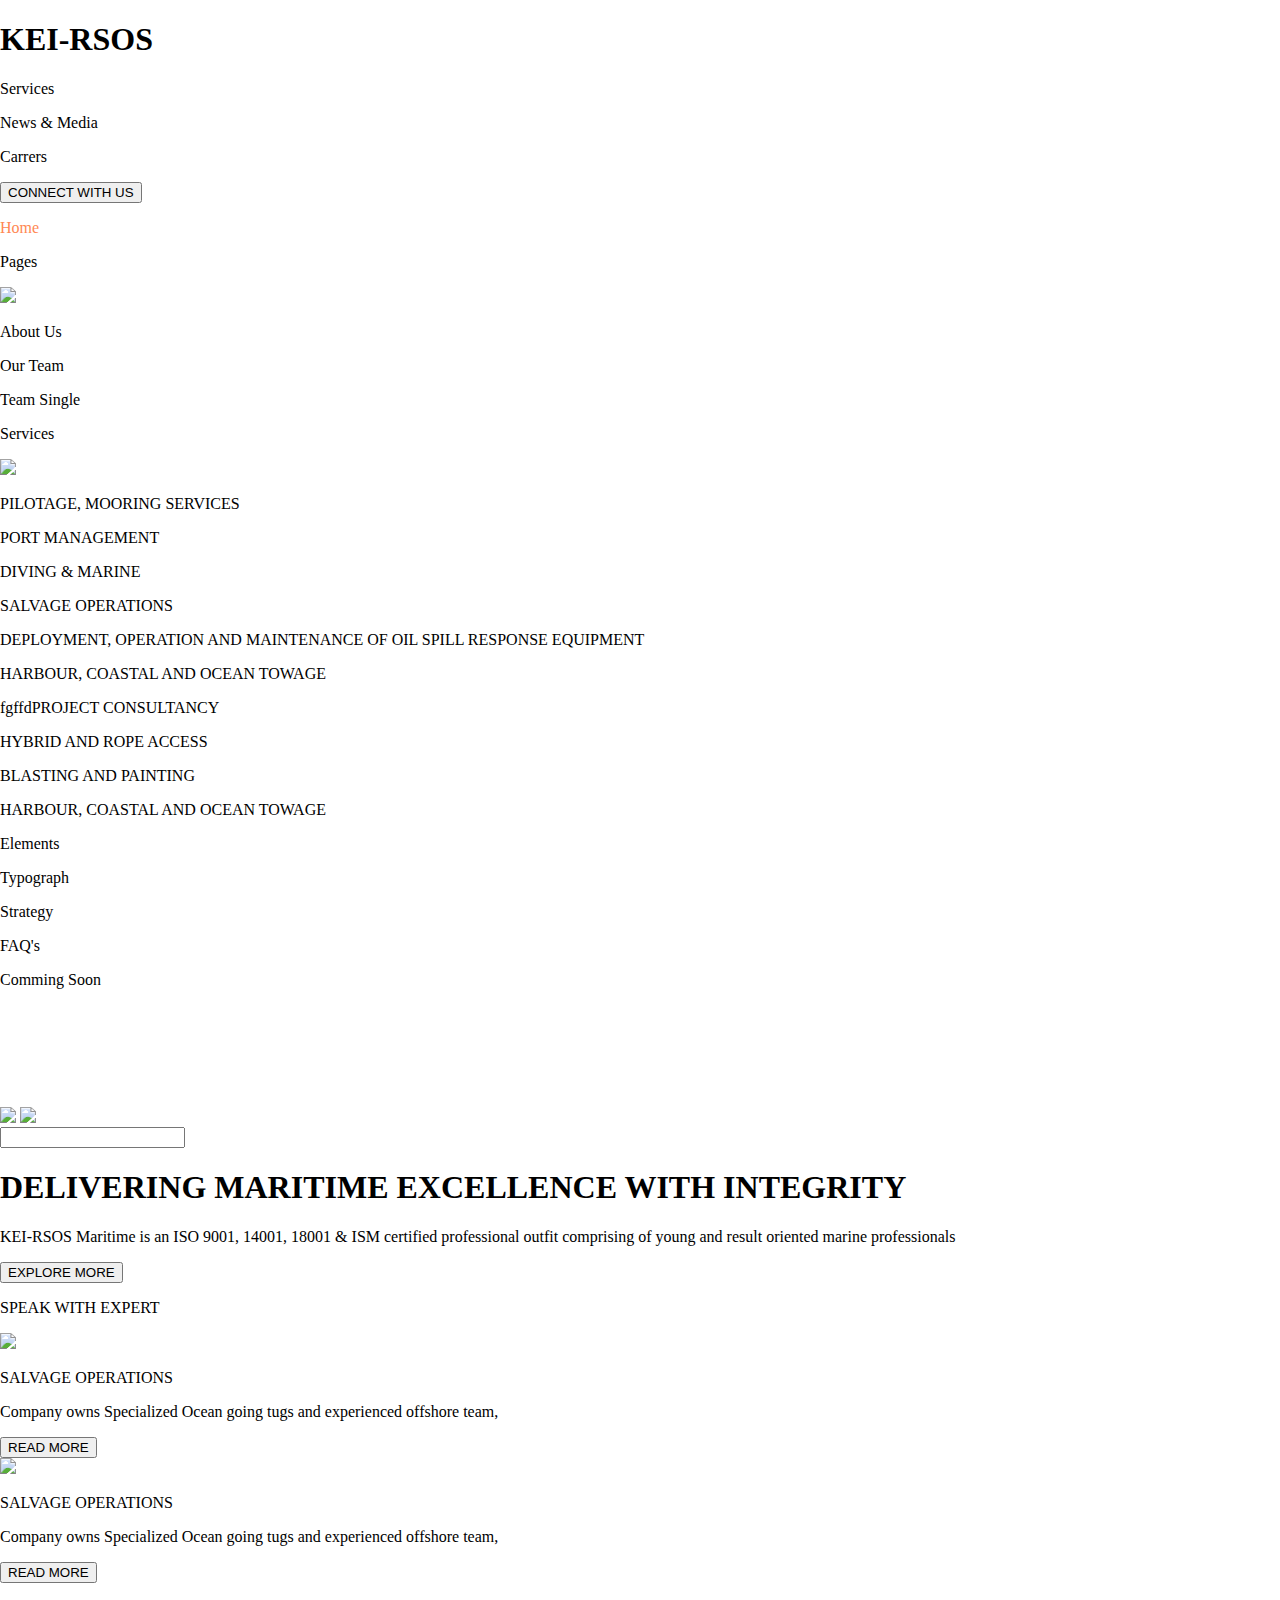
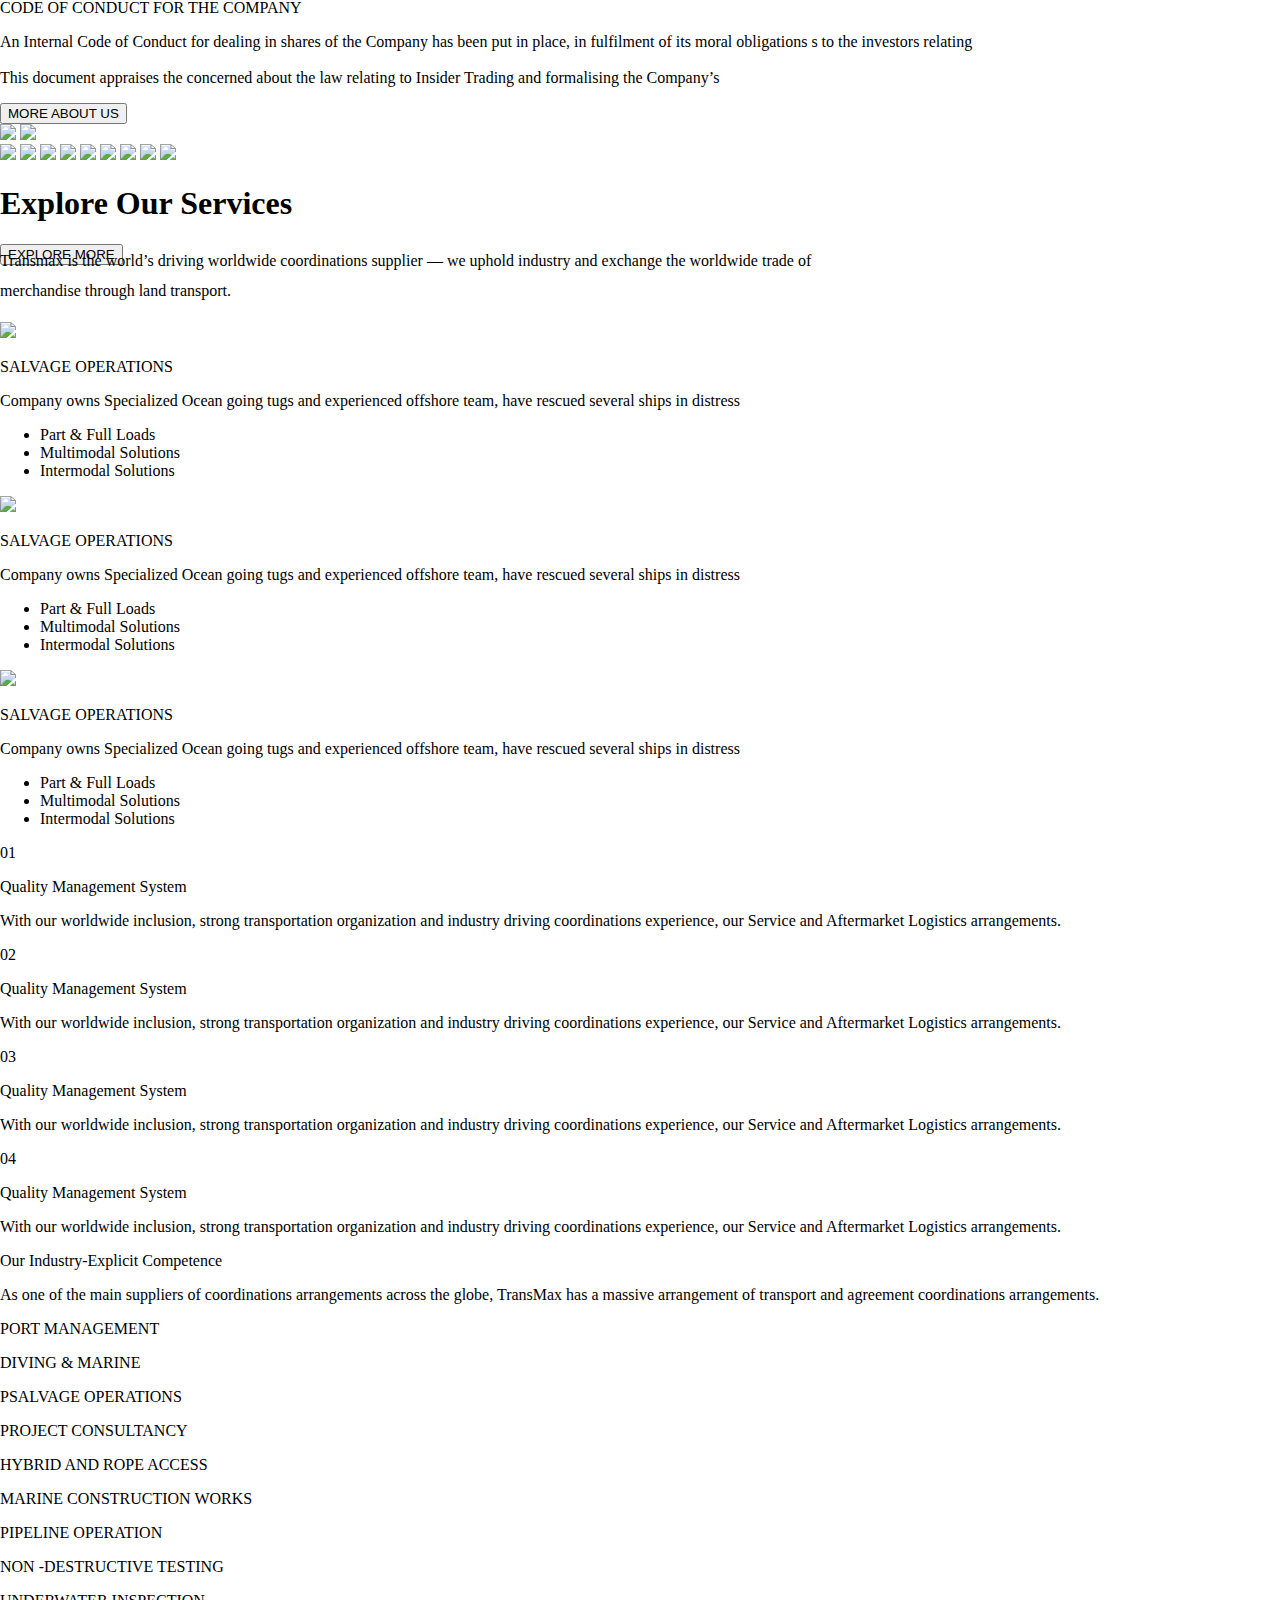
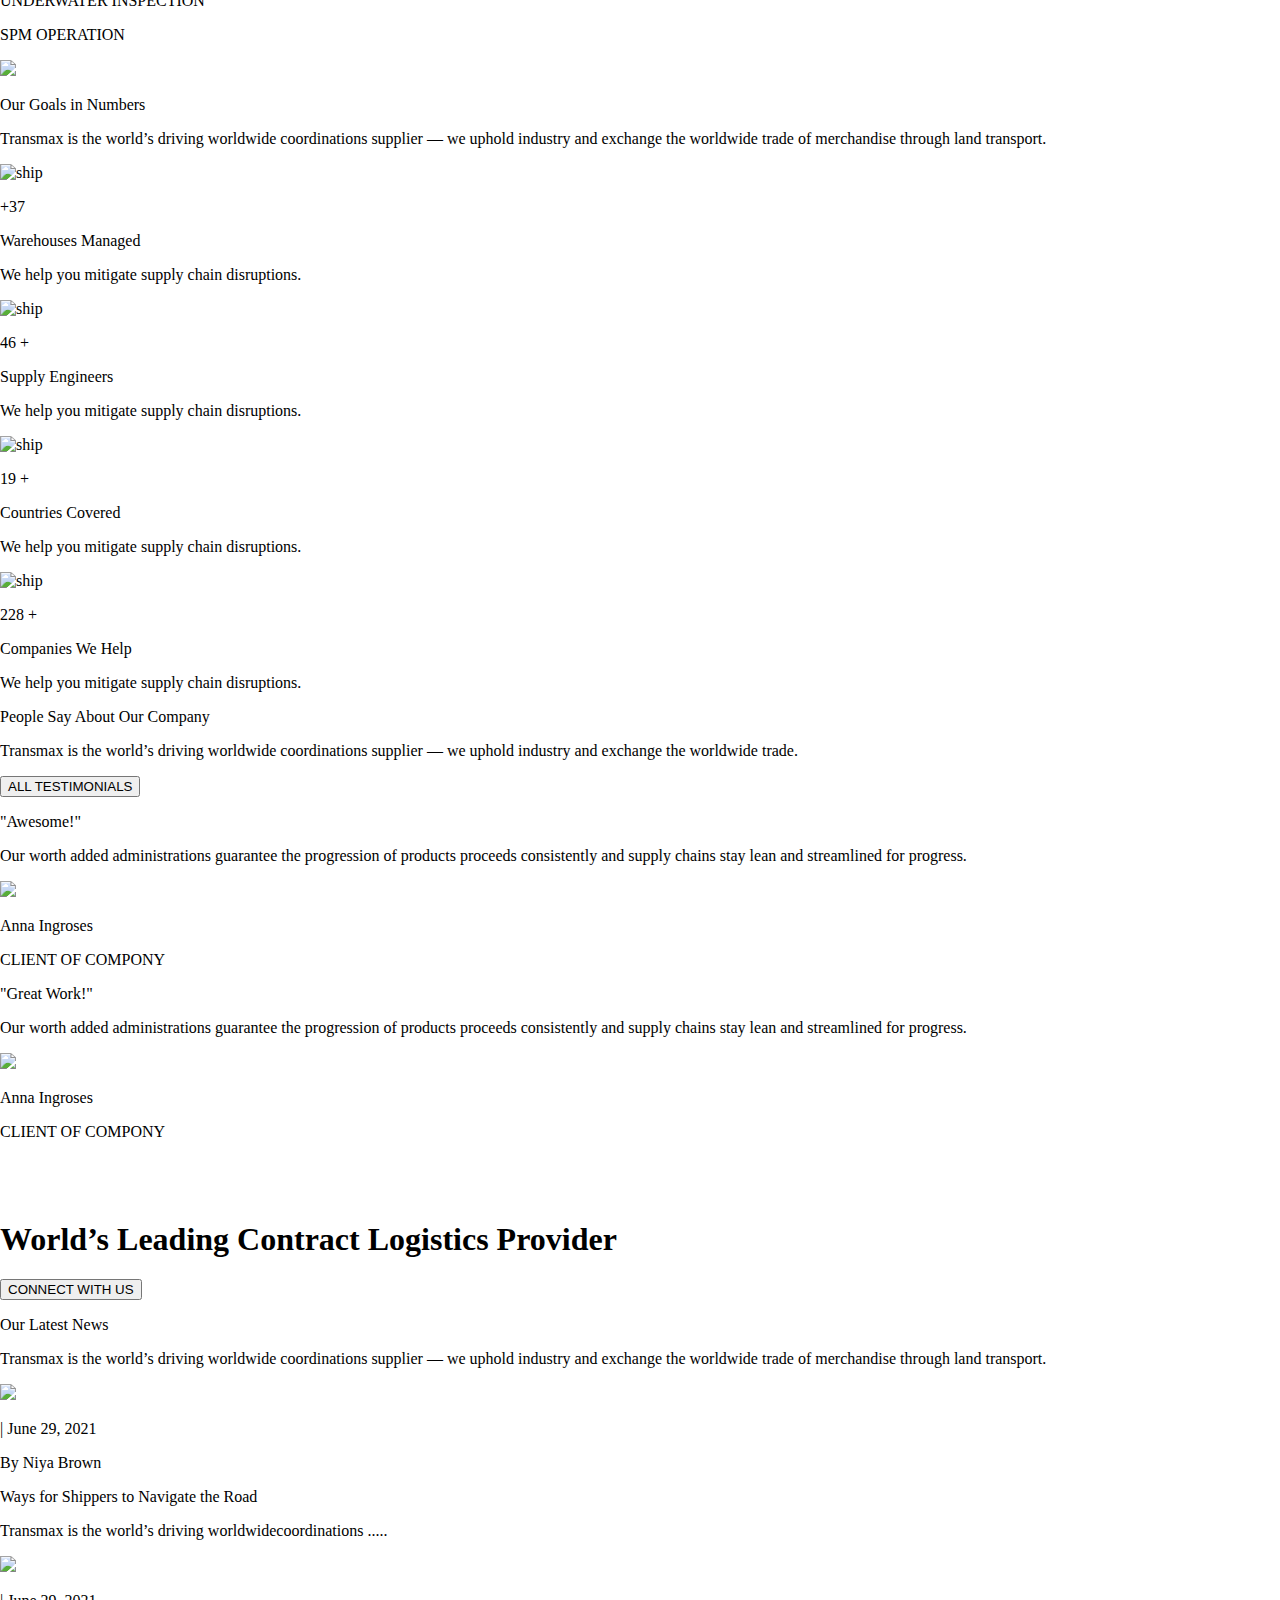
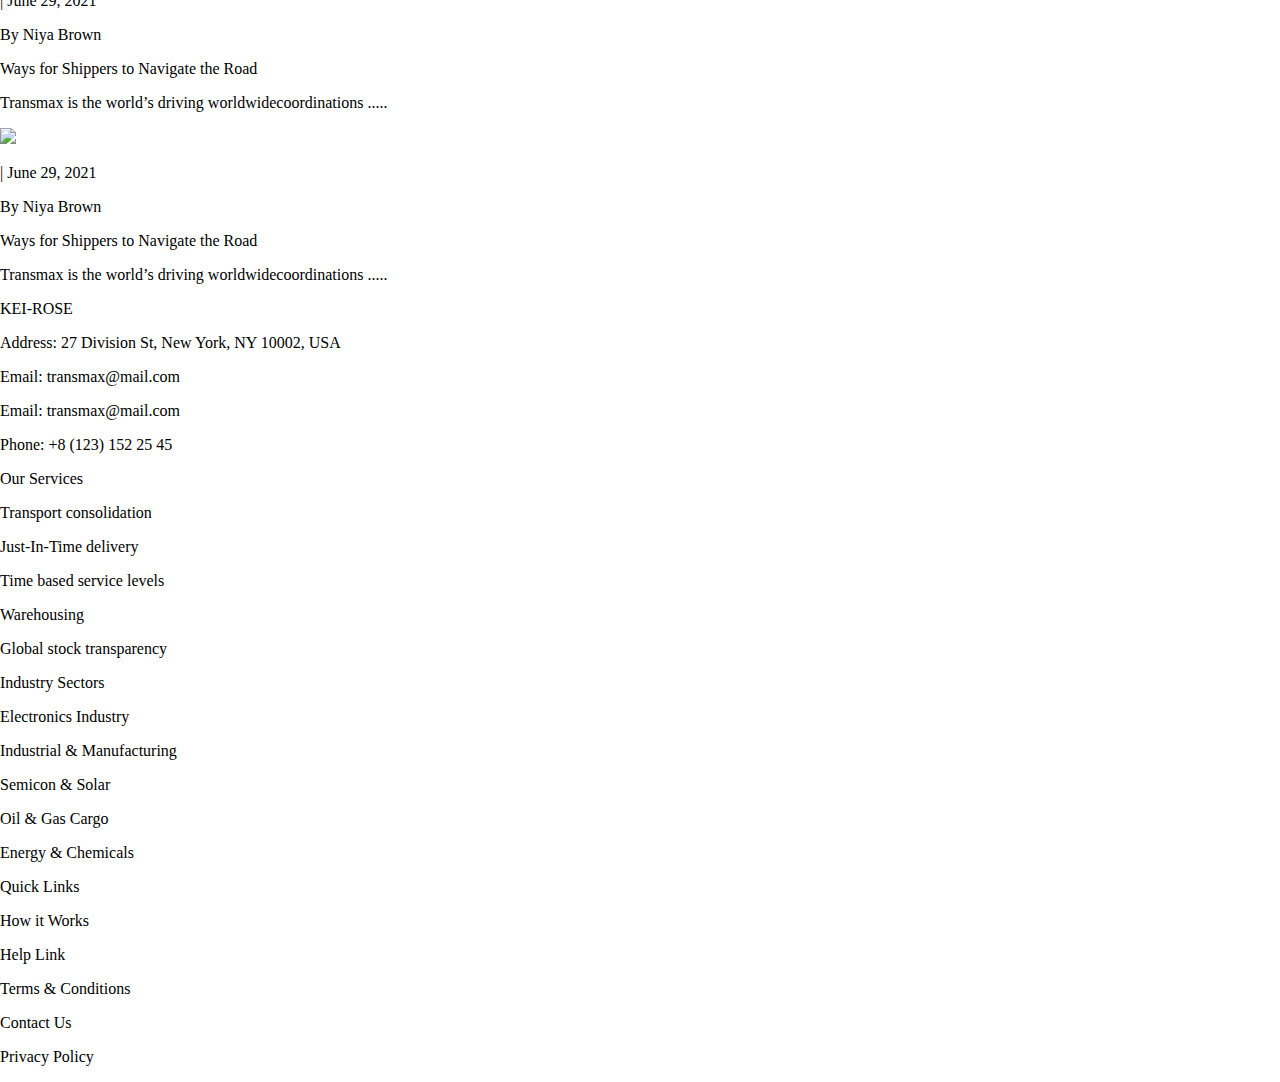
==== index.html @ 68ec66f5 "First upload" ====
<!DOCTYPE html>
<html lang="en">
<head>
    <meta charset="UTF-8">
    <meta http-equiv="X-UA-Compatible" content="IE=edge">
    <script src="https://code.jquery.com/jquery-3.6.0.min.js"></script>
    <meta name="viewport" content="width=device-width, initial-scale=1.0">
    <link rel="stylesheet" href="css/home.css">
    <title>Document</title>
</head>
<body style="margin: 0px;">

    <div class="main">
          <div class="top_bar">
               <div class="top_inner">
                   <div class="top_left">
                        <H1>KEI-RSOS</H1>
                   </div>
                   <div class="top_right">
                        <p class="topleft_con">Services</p>
                        <p  class="topleft_con">News & Media</p>
                        <p  class="topleft_con">Carrers</p>
                        <button  class="topleft_button">CONNECT WITH US</button>
                   </div>
                </div>
           </div>
           <div class="big_image">
            <div class="img_topp">
                <div class="img_top">
                  <div class="m">
                  <div>
                    <p style="color:  #FF8853;" class="imgtop_cont">Home  </p>
                  </div>
                  <div>
                    <div class="arro">
                    <p class="imgtopp_cont">Pages</p>
                    <img class="img2" src="./image/dow.png">
                   </div>
                     <div class="page_bottom">
                        <div class="p">
                        <div class="pages_cont">
                            <p>About Us</p>
                        </div>
                        <div class="pages_cont">
                            <p>Our Team</p>
                        </div>
                        <div class="pages_cont">
                            <p>Team Single</p>
                        </div>
                        <div class="pages_contss">
                            <div class="service_cont">
                                <div  class="flex">
                                   <p class="services">Services</p>
                                    <img class="img3" src="./image/right.png">
                                 </div>
                                <div class="Service_conts">
                                    <div class="p">
                                    <p class="cont1">PILOTAGE, MOORING SERVICES</p>
                                    <p class="cont1">PORT MANAGEMENT</p>
                                    <p class="cont1">DIVING & MARINE</p>
                                    <p class="cont1">SALVAGE OPERATIONS</p>
                                    <p class="cont1">DEPLOYMENT, OPERATION 
                                        AND MAINTENANCE OF OIL 
                                        SPILL RESPONSE EQUIPMENT</p>
                                    <p class="cont1">HARBOUR, COASTAL AND 
                                        OCEAN TOWAGE</p>
                                    <p class="cont1">fgffdPROJECT CONSULTANCY</p>
                                    <p class="cont1">HYBRID AND ROPE ACCESS</p>
                                    <p class="cont1">BLASTING AND PAINTING</p>
                                    <p class="cont1">HARBOUR, COASTAL AND 
                                        OCEAN TOWAGE</p>

                                    </div>
                                  

                                </div>
                           </div>
                        </div>
                        <div class="pages_cont">
                            <p>Elements</p>
                        </div>
                         <div class="pages_cont">
                            <p>Typograph</p>
                        </div>
                        <div class="pages_cont">
                            <p>Strategy</p>
                        </div>
                        <div class="pages_cont">
                            <p>FAQ's</p>
                        </div>
                        <div class="pages_cont">
                            <p>Comming Soon</p>
                        </div>

                        
                     </div>
                    </div>
                  </div>
                  <div>
                    <p class="imgtop_cont">
                      <a style="text-decoration: none; color:white" href="blog.html" >Blog</a>   </p>
                    </p>
                  </div>
                  <div>
                    <p class="imgtop_cont"> <a style="text-decoration: none; color: white" href="Portfolio.html" >Portfolio</a></p>
                  </div>
                  <div>
                    <p class="imgtop_cont">
                      <a style="text-decoration: none; color:white" href="contact.html" >Contact</a>   </p>
                    </p>
                  </div>
                </div>
                <div>
                    <div id="search_div" class="search_div">
                        <img id="search" class="search" src="./image/sear.png">
                        <img id="seachh" class="searchh" src="./image/cross.png">
                        <div id="page_bottom" class="page_bottomm">
                          <div class="pages_contt">
                            <input class="search_input" type="text">
                          </div>
                        </div>
                      </div>
                      
                </div>
                </div>
              </div>
              <div class="bigcont_wid">
              <div class="bigimg_cont">
                  

                <h1 class="h1headding">DELIVERING
                    MARITIME 
                    EXCELLENCE 
                    WITH 
                    INTEGRITY</h1>
                <p class="para">KEI-RSOS Maritime is an ISO 9001, 14001, 18001 & ISM certified professional outfit comprising 
                of young and result oriented marine professionals</p>
                <div class="lower_button">

                    <button class="explorebutton">EXPLORE MORE </button>
                    <p class="lover_cont">SPEAK WITH EXPERT</p>
                </div>
              </div>
            </div>
            <div class="bottom_box">
                 <div class="bottom_inner">
                      <div class="box_left">
                         <div  class="left_inner">
                            <div class="first_side">
                                <img class="sear" src="./image/ship.png">
                            </div>
                            <div class="second_side">
                                <p class="first_head">SALVAGE 
                                    OPERATIONS</p>
                                <p class="second_head">Company owns Specialized Ocean going tugs and experienced 
                                    offshore team,</p>
                                <button class="third_button" >READ MORE</button>
                            </div>

                         </div>

                      </div>
                      <div class="box_right">
                        <div  class="left_inner">
                            <div class="first_side">
                                <img class="sear" src="./image/ship.png">
                            </div>
                            <div class="second_side">
                                <p class="first_head1">SALVAGE 
                                    OPERATIONS</p>
                                <p class="second_head1">Company owns Specialized Ocean going tugs and experienced 
                                    offshore team,</p>
                                <button class="third_button1" >READ MORE</button>
                            </div>

                         </div>

                      </div>
                 </div>
            </div>
            <div class="About_cont"> 
                <div class="about_inner">
                    <div class="about_left">
                        <div class="about_left_inner">
                            <p class="about_head">CODE OF CONDUCT FOR <span class="sp">THE COMPANY</span> </p>
                            <p class="about_ont">
                                <span class="nm"> An Internal Code of Conduct for dealing in shares of the Company has 
                                    been put in place, in fulfilment of its moral obligations s to the investors relating</span> <br><br>This 
                                    document appraises the concerned about the law relating to Insider Trading 
                                    and formalising the Company’s </p>
                            <button class="about_button">MORE ABOUT US</button>
                        </div>

                    </div>
                    <div  class="about_right">
                        <img class="about_im" src="./image/dff.png">
                        <img class="about_img" data-animation="slideDown" src="./image/dfg.jpg">
                       

                    </div>

                </div>
            </div>
            <div class="logo_part">
                <div class="logo_inner">
                    <div class="logo_flx">
                        <img class="logo" src="./image/bp.png">
                        <img class="logo" src="./image/opo.png">
                        <img class="logo" src="./image/easer.png">
                        <img class="logo" src="./image/bp.png">
                        <img class="logo" src="./image/opo.png">
                        <img class="logo" src="./image/easer.png">
                        <img class="logo" src="./image/bp.png">
                        <img class="logo" src="./image/opo.png">
                        <img class="logo" src="./image/easer.png">
                    </div>

                </div>
            </div>
            <div class="oru_services">
                <div class="services_inner">
                    <div class="service_headingn">
                         <h1 class="service_head">Explore Our <span class="ser"> Services</span> </h1>
                         <button class="servide_button">EXPLORE MORE</button>
                     
                    </div>
                    <div class="service_cont">
                        <p style="  width: 68%;
                        margin-top: -19px;
                        line-height: 30px;">Transmax is the world’s driving worldwide coordinations supplier — we uphold industry and exchange the worldwide trade of merchandise through land transport.</p>
                    </div>
                    <div class="Service_box">
                        <div class="service1">
                          <div class="service1_inner">
                              <div class="box_top">
                                <img class="ship_img" src="./image/ship.png">
                                <p class="salvage">SALVAGE 
                                    OPERATIONS
                                </p>
                                <p class="ship_cont">Company owns Specialized Ocean going tugs and experienced offshore team, have rescued several ships in distress</p>
                                <ul class="ul">
                                    <li>Part & Full Loads</li>
                                    <li>Multimodal Solutions</li>
                                    <li>Intermodal Solutions</li>
                                  </ul>
                                  
                                

                              </div>
                          </div>
                            
                        </div>
                        <div class="service2">
                            <div class="service1_inner">
                                <div class="box_top">
                                  <img class="ship_img" src="./image/ship.png">
                                  <p class="salvage">SALVAGE 
                                      OPERATIONS
                                  </p>
                                  <p class="ship_cont">Company owns Specialized Ocean going tugs and experienced offshore team, have rescued several ships in distress</p>
                                  <ul class="ul">
                                      <li>Part & Full Loads</li>
                                      <li>Multimodal Solutions</li>
                                      <li>Intermodal Solutions</li>
                                    </ul>
                                    
                                  
  
                                </div>
                            </div>

                        </div>
                        <div class="servise3"> 
                            <div class="service1_inner">
                                <div class="box_top">
                                  <img class="ship_img" src="./image/ship.png">
                                  <p class="salvage">SALVAGE 
                                      OPERATIONS
                                  </p>
                                  <p class="ship_cont">Company owns Specialized Ocean going tugs and experienced offshore team, have rescued several ships in distress</p>
                                  <ul class="ul">
                                      <li>Part & Full Loads</li>
                                      <li>Multimodal Solutions</li>
                                      <li>Intermodal Solutions</li>
                                    </ul>
                                    
                                  
  
                                </div>
                            </div>

                        </div>
                    </div>
                </div>
            </div>
            <div class="full_image">
              <div class="first_image_one">
                <div class="first_img">
                  
                    
                  

                </div>
                <div  class="head">
                  <p class="a">01</p>
                  <p class="aa">Quality Management System</p>
                  <div class=" first_writpe">
                      <p>With our worldwide inclusion, strong transportation organization and industry driving coordinations experience, our Service and Aftermarket Logistics arrangements.
                      </p>
                  </div>
                 
               </div>
              </div>
              <div class="first_image_one1">
                <div class="first_img2">
                 
                    

                </div>
                <div class="head1">
                  <p class="a">02</p>
                        <p class="aa">Quality Management System</p>
                  <div class=" first_write">
                    <p>With our worldwide inclusion, strong transportation organization and industry driving coordinations experience, our Service and Aftermarket Logistics arrangements.
                    </p>
                </div>
                  </div>
                    
              </div>
              <div class="first_image_one2">
                <div class="first_img3">
                 
                    

                </div>
                <div class="head2">
                  <p class="a">03</p>
                        <p class="aa">Quality Management System</p>
                  <div class=" first_write11">
                    <p>With our worldwide inclusion, strong transportation organization and industry driving coordinations experience, our Service and Aftermarket Logistics arrangements.
                    </p>
                </div>
                  </div>
                    
              </div>

              <div class="first_image_one3">
                <div class="first_img4">
                 
                    

                </div>
                <div class="head3">
                  <p class="a">04</p>
                        <p class="aa">Quality Management System</p>
                  <div class=" first_write22">
                    <p>With our worldwide inclusion, strong transportation organization and industry driving coordinations experience, our Service and Aftermarket Logistics arrangements.
                    </p>
                </div>
                  </div>
                    
              </div>
               

                

            


            </div>
            <div class="forth">
                <div class="forth_inner">
                    <div class="left_forth">
                        <div class="forth_head">
                            <p class="for_1">Our Industry-Explicit <span class="for_3">Competence</span> </p>
                            <p class="for_2">As one of the main suppliers of coordinations arrangements across the globe, TransMax has a massive arrangement of transport and agreement coordinations arrangements.</p>
                        </div>
                        <div class="left_box">
                            <div class="leftbox_inner">
                                <div class="boxfirst">
                                <p>PORT MANAGEMENT</p>
                                <p>DIVING & MARINE</p>
                                <p>PSALVAGE OPERATIONS</p>
                                <p>PROJECT CONSULTANCY</p>
                                <p>HYBRID AND ROPE ACCESS</p>
                                </div>
                                <div class="boxsecond">
                                <p>MARINE CONSTRUCTION WORKS</p>
                                <p>PIPELINE OPERATION</p>
                                <p>NON -DESTRUCTIVE TESTING</p>
                                <p>UNDERWATER INSPECTION</p>
                                <p>SPM OPERATION</p>
                                </div>
                                
                            </div>
                        </div>


                    </div>
                    <div class="right_firth">
                        <img class="forth_img" src="./image/dfg.jpg">

                    </div>
                </div>
            </div>
            <div class="mapside">
              <div class="inner_map">
                 <div class="map_head">
                       <p class="map_h1">Our Goals in <span class="o">Numbers</span> </p>
                       <p class="map_cont">Transmax is the world’s driving worldwide coordinations supplier — we uphold industry and exchange the worldwide trade of merchandise through land transport.</p>
                 </div>
                 <div class="map_flx">
                      <div class="map1">
                          <div class="mapfirst">
                            <img class="ship" src="./image/ship.png" alt="ship">
                          </div>
                          <p class="num">0 </p>
                          <p class="flex_one">Warehouses Managed</p>
                          <p class="flex_two">We help you mitigate supply chain disruptions.</p>

                      </div>
                      <div class="map1">
                        <div class="mapfirst">
                          <img class="ship" src="./image/ship.png" alt="ship">
                        </div>
                        <p class="num1">0</p>
                        <p class="flex_one"> Supply Engineers</p>
                        <p class="flex_two">We help you mitigate supply chain disruptions.</p>

                        
                      </div>
                      <div class="map1">
                        <div class="mapfirst">
                          <img class="ship" src="./image/ship.png" alt="ship">
                        </div>
                        <p class="num3">60 +</p>
                        <p class="flex_one">Countries Covered</p>
                        <p class="flex_two">We help you mitigate supply chain disruptions.</p>

                        
                      </div>
                      <div class="map1">
                        <div class="mapfirst">
                          <img class="ship" src="./image/ship.png" alt="ship">
                        </div>
                        <p class="num4">600 +</p>
                        <p class="flex_one">Companies We Help</p>
                        <p class="flex_two">We help you mitigate supply chain disruptions.</p>

                        
                      </div>
                 </div>

              </div>

            </div>
            <div class="pepole">
                <div class="people_inner">
                     <div class="people_flex">
                          <div class="people_one">
                            <p class="people_h1"> People Say About Our <span class="o">Company</span> </p>
                            <p class="people_cont">Transmax is the world’s driving worldwide coordinations supplier — we uphold industry and exchange the worldwide trade.</p>
                            <button class="people_button">ALL TESTIMONIALS </button>
                          </div>
                          <div class="people_second">
                               <div class="second_onee">
                                   <div class="comment_head">
                                       <p class="greating">"Awesome!"</p>
                                       <p class="write">Our worth added administrations guarantee the progression of products proceeds consistently and supply chains stay lean and streamlined for progress.</p>
                                       <div class="comment_bottom">
                                            <div class="comment_pop">
                                                <img class="comment_people" src="./image/dfg.jpg">
                                            </div>
                                            <div class="commentbottom_right">
                                               <p class="name">Anna Ingroses</p>
                                               <p class="client">CLIENT OF COMPONY</p>
                                            </div>
                                       </div>
                                   </div>
                                     
                               

                               </div>

                          
               
                <div class="second_onee">
                  <div class="comment_head">
                      <p class="greating">"Great Work!"</p>
                      <p class="write">Our worth added administrations guarantee the progression of products proceeds consistently and supply chains stay lean and streamlined for progress.</p>
                      <div class="comment_bottom">
                           <div class="comment_pop">
                               <img class="comment_people" src="./image/dfg.jpg">
                           </div>
                           <div class="commentbottom_right">
                              <p class="name">Anna Ingroses</p>
                              <p class="client">CLIENT OF COMPONY</p>
                           </div>
                      </div>
                  </div>
                    
              

              </div>
                          </div>
                     </div>
                </div>
            </div>
            <div class="back_img">
              <div class="img_cont">
                 <h1 style="color: white;">KEI- <span class="o">RSOS</span></h1>
                 <h1 class="c">World’s Leading Contract Logistics Provider</h1>
                 <button class="connect_button">CONNECT WITH US</button>
              </div>
               

            </div>
            <div class="last_div">
                  <div class="last_inner">
                       <div class="inner_head">
                          <p class="bb">Our Latest <span class="o">News</span> </p>
                          <p class="mmm">Transmax is the world’s driving worldwide coordinations supplier — we uphold industry and exchange the worldwide trade of merchandise through land transport.</p>
                       </div>
                       <div class="lastinner_flx">
                            <div class="last_one">
                                  <img class="last_img" src="./image/dfg.jpg">
                                  <div class="last_bottombox">
                                     <div class="last_bottombox_inner" >
                                          <div class="date_flx"> 
                                          <p>| June 29, 2021 </p>
                                          <li>By Niya Brown</li>
                                        </div>
                                        <p class="hd">Ways for Shippers to Navigate the Road</p>
                                        <p class="xx">Transmax is the world’s driving worldwidecoordinations .....</p>
                                          
                                     </div>
                                       
                                  </div>


                            </div>
                            <div class="last_one">
                              <img class="last_img" src="./image/dfg.jpg">
                              <div class="last_bottombox">
                                 <div class="last_bottombox_inner" >
                                      <div class="date_flx"> 
                                      <p>| June 29, 2021 </p>
                                      <li>By Niya Brown</li>
                                    </div>
                                    <p class="hd">Ways for Shippers to Navigate the Road</p>
                                    <p class="xx">Transmax is the world’s driving worldwidecoordinations .....</p>
                                      
                                 </div>
                                   
                              </div>


                        </div>
                        <div class="last_one">
                          <img class="last_img" src="./image/dfg.jpg">
                          <div class="last_bottombox">
                             <div class="last_bottombox_inner" >
                                  <div class="date_flx"> 
                                  <p>| June 29, 2021 </p>
                                  <li>By Niya Brown</li>
                                </div>
                                <p class="hd">Ways for Shippers to Navigate the Road</p>
                                <p class="xx">Transmax is the world’s driving worldwidecoordinations .....</p>
                                  
                             </div>
                               
                          </div>


                    </div>
                       </div>
                  </div>
            </div>
            <div class="footer">
                <div class="footer_inner">
                    <div class="first_footer">
                          <p class="footer_hs">KEI-ROSE</p>
                          <p class="t"> <span class="hdd"> Address:</span> 27 Division St, New York, NY 10002, USA</p>
                          <p class="t"> <span class="hdd">  Email: </span>transmax@mail.com</p>
                          <p class="t"> <span class="hdd"> Email:</span> transmax@mail.com</p>
                          <p class="t"> <span class="hdd"> Phone:</span> +8 (123) 152 25 45</p>

                    </div>
                    <div class="first_footer">
                       <p  class="footer_hs">Our Services</p>
                       <p class="t">Transport consolidation</p>
                       <p class="t"> Just-In-Time delivery</p>
                       <p class="t">Time based service levels</p>
                       <p class="t">Warehousing</p>
                      <p class="t">Global stock transparency</p>
                     





                      
                    </div>
                    <div class="first_footer">
                      <p  class="footer_hs">Industry Sectors</p>
                      <p class="t">Electronics Industry</p>
                      <p class="t"> Industrial & Manufacturing</p>
                      <p class="t">Semicon & Solar</p>
                      <p class="t">Oil & Gas Cargo</p>
                     <p class="t">Energy & Chemicals</p>
                    
                      
                    </div>
                    <div class="first_footer">
                      <p  class="footer_hs">Quick Links</p>
                      <p class="t">How it Works</p>
                      <p class="t"> Help Link</p>
                      <p class="t">Terms & Conditions</p>
                      <p class="t">Contact Us</p>
                     <p class="t">Privacy Policy</p>

                      
                    </div>
                </div>
            </div>

              
    

    </div>
    </div>

  
    
</body>
<script>
    var searchImg = document.getElementById("search");
var seachhImg = document.getElementById("seachh");
var pageBottom = document.getElementById("page_bottom");

searchImg.addEventListener("click", function() {
  pageBottom.style.display = "block";
  searchImg.style.display = "none";
  seachhImg.style.display = "block";
});

seachhImg.addEventListener("click", function() {
  pageBottom.style.display = "none";
  searchImg.style.display = "block";
  seachhImg.style.display = "none";
});

// Select the elements with the "about_img" class
const aboutImages = document.querySelectorAll('.about_img');

// Create the Intersection Observer
const observer = new IntersectionObserver(entries => {
  entries.forEach(entry => {
    if (entry.intersectionRatio > 0) {
      // Add the "animated" class when the element is visible
      entry.target.classList.add('animated');
    } else {
      // Remove the "animated" class when the element is not visible
      entry.target.classList.remove('animated');
    }
  });
});

// Observe each "about_img" element
aboutImages.forEach(image => {
  observer.observe(image);
});

// Select the element with the "service1" class
const service1 = document.querySelector('.service1');

// Create the Intersection Observer
const observer1 = new IntersectionObserver(entries => {
  entries.forEach(entry => {
    if (entry.isIntersecting) {
      // Add the "animated" class when the element is visible
      entry.target.classList.add('animated');
    }
  });
});

// Observe the "service1" element
observer1.observe(service1);

///////
const service2 = document.querySelector('.service2');

// Create the Intersection Observer
const observer2 = new IntersectionObserver(entries => {
  entries.forEach(entry => {
    if (entry.isIntersecting) {
      // Add the "animated" class when the element is visible
      entry.target.classList.add('animated');
    }
  });
});

// Observe the "service1" element
observer2.observe(service2);


//////
const servise3 = document.querySelector('.servise3');

// Create the Intersection Observer
const observer3 = new IntersectionObserver(entries => {
  entries.forEach(entry => {
    if (entry.isIntersecting) {
      // Add the "animated" class when the element is visible
      entry.target.classList.add('animated');
    }
  });
});

// Observe the "service1" element
observer3.observe(servise3);


/////////////////////////
const forth_img = document.querySelector('.forth_img');

// Create the Intersection Observer
const observer4 = new IntersectionObserver(entries => {
  entries.forEach(entry => {
    if (entry.isIntersecting) {
      // Add the "animated" class when the element is visible
      entry.target.classList.add('animated');
    }
  });
});

// Observe the "service1" element
observer4.observe(forth_img);

/////////////////////

const left_box = document.querySelector('.left_box');

// Create the Intersection Observer
const observer5 = new IntersectionObserver(entries => {
  entries.forEach(entry => {
    if (entry.isIntersecting) {
      // Add the "animated" class when the element is visible
      entry.target.classList.add('animated');
    }
  });
});

// Observe the "service1" element
observer5.observe(left_box);


////////////////////////////////////////////////////////
const target = document.querySelector('.num1');
const finalValue = 120;
const duration = 2000; // Animation duration in milliseconds
const frameDuration = 1000 / 60; // Calculate frame duration for 60 FPS

const totalFrames = Math.round(duration / frameDuration);
let frame = 0;

const countToValue = () => {
  const progress = frame / totalFrames;
  const currentCount = Math.round(progress * finalValue);
  target.textContent = currentCount + " +";

  if (frame < totalFrames) {
    frame++;
    setTimeout(countToValue, frameDuration);
  }
};

countToValue();
///////////////////////////////////////////////////////////

const numElement = document.querySelector('.num4');
const finalNumber = 600;

let count = 0;
const increment = Math.ceil(finalNumber / 100); // Adjust the increment value as desired
const duration1 = 2000; // Adjust the duration (in milliseconds) as desired
const interval = duration1 / (finalNumber / increment);

const timer = setInterval(() => {
  count += increment;
  if (count >= finalNumber) {
    clearInterval(timer);
    count = finalNumber;
  }
  numElement.textContent = count + " +";
}, interval);

////////////////////////////////////////////

// Select the element with the "num3" class
const numElement1 = document.querySelector('.num3');

// Define the target number
const targetNumber = 60;

// Define the animation duration in milliseconds
const animationDuration = 2000;

// Define the interval between each count increment
const incrementInterval = animationDuration / targetNumber;

let count1 = 0;
const incrementCount = () => {
  numElement1.textContent = count1 + " +";
  if (count1 < targetNumber) {
    count1++;
    setTimeout(incrementCount, incrementInterval);
  }
};

// Start the count animation when the webpage is loaded
window.addEventListener('load', incrementCount);
////////////////////////////////////////////


const target1 = 300; // The target number to reach
const increment1 = 1; // The increment value

const numElement11 = document.querySelector('.num');

function animateNumber() {
  let current = 0;

  const interval = setInterval(() => {
    numElement11.textContent = "+" + current;

    if (current >= target1) {
      clearInterval(interval);
    }

    current += increment1;
  }, 20); // Change the interval duration to 20 (20 milliseconds)

  setTimeout(() => {
    clearInterval(interval);
    numElement11.textContent = "+" + target1;
  }, 2000); // Change the setTimeout duration to 2000 (2 seconds)
}

animateNumber();




// Select the element with the "map_flx" class
const mapFlx = document.querySelector('.map_flx');

// Create the Intersection Observer
const observer22 = new IntersectionObserver(entries => {
  entries.forEach(entry => {
    if (entry.isIntersecting) {
      // Add the "animated" class when the element is visible
      entry.target.classList.add('animated');
    }
  });
});

// Observe the "mapFlx" element
observer22.observe(mapFlx);

















</script>
</html>
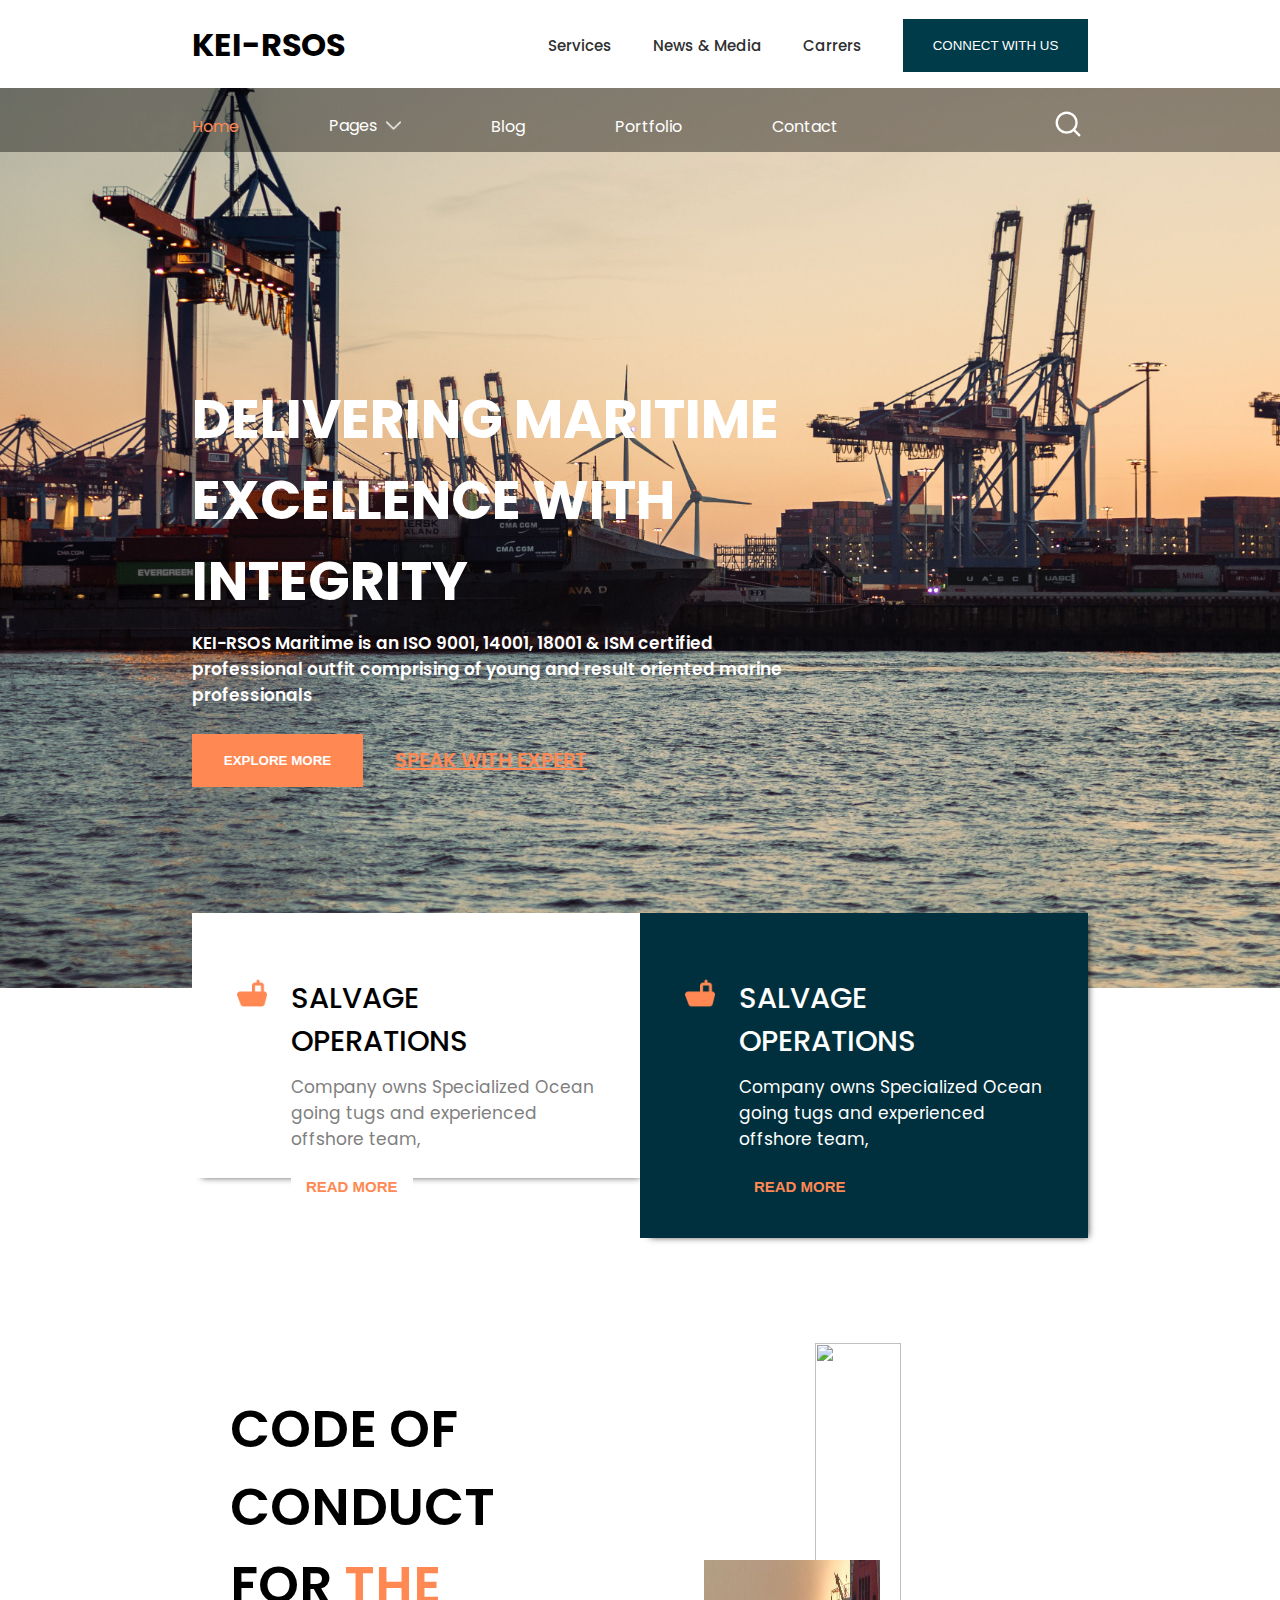
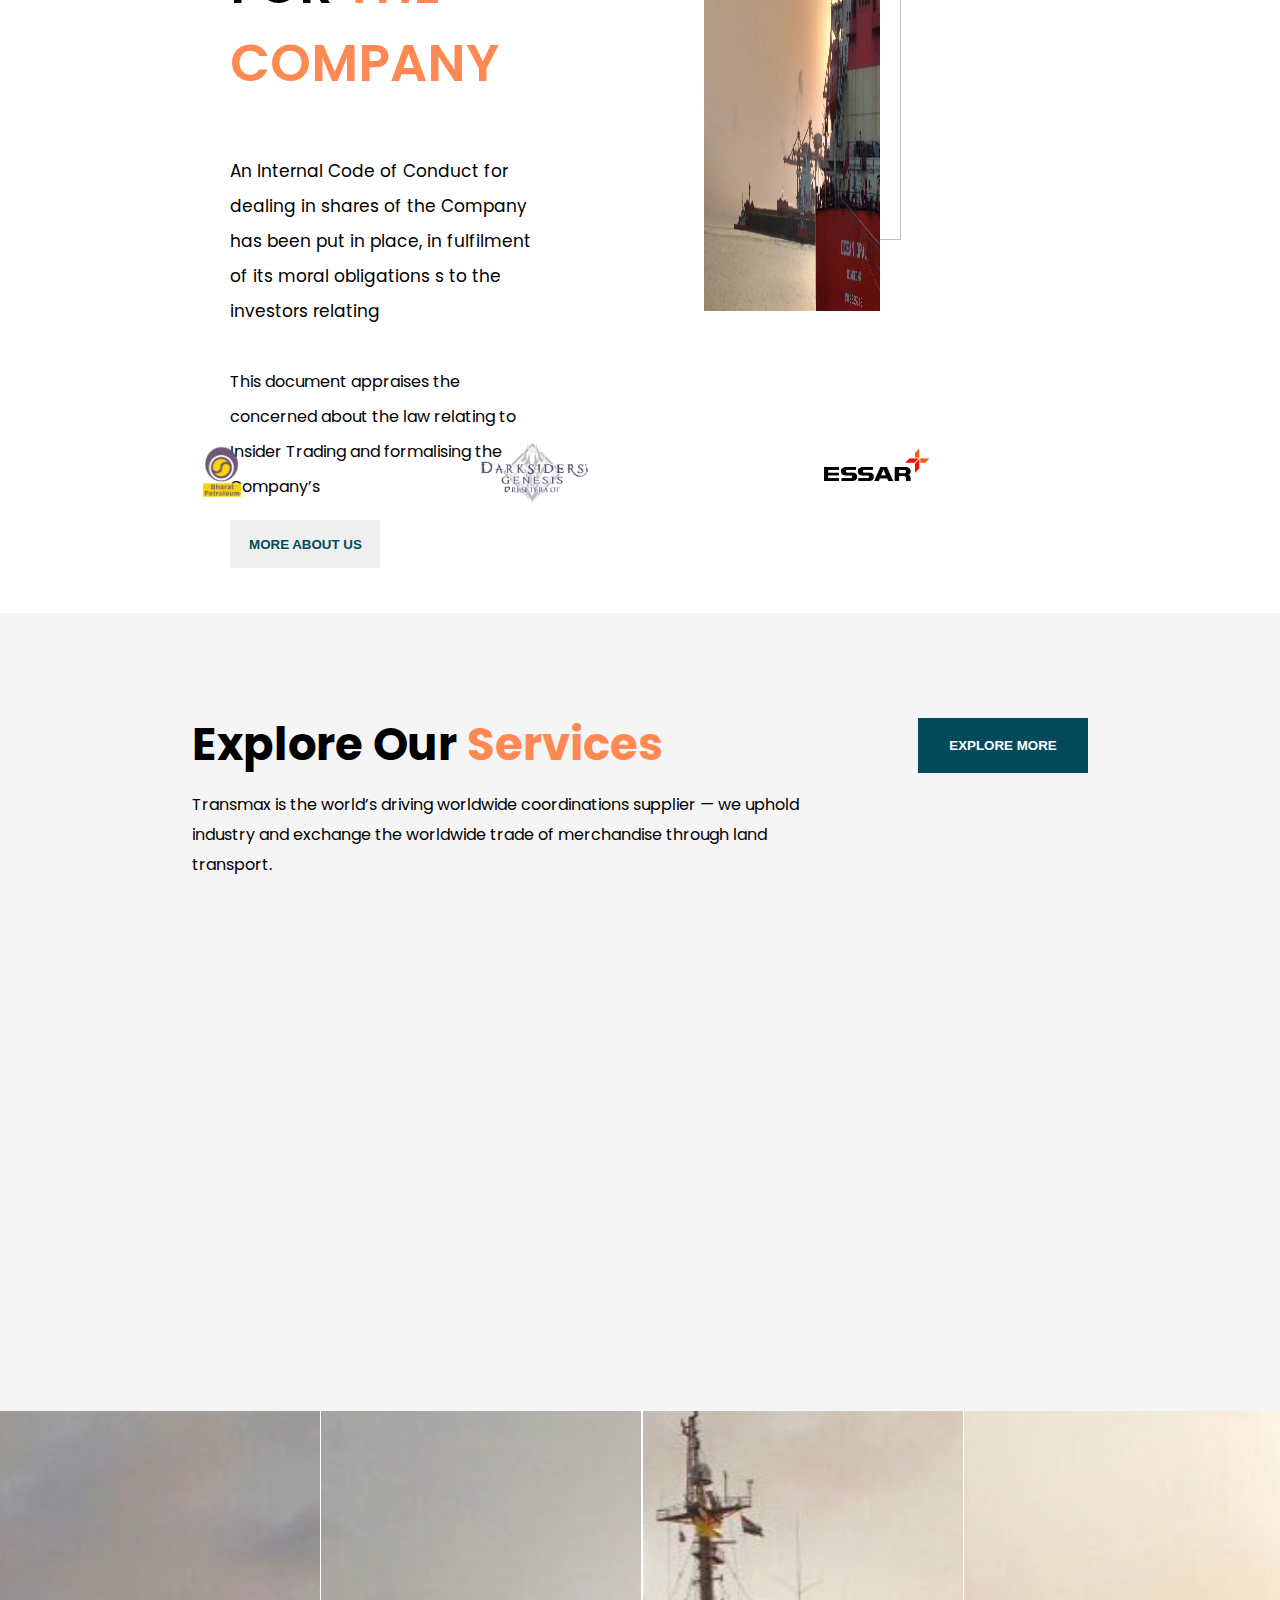
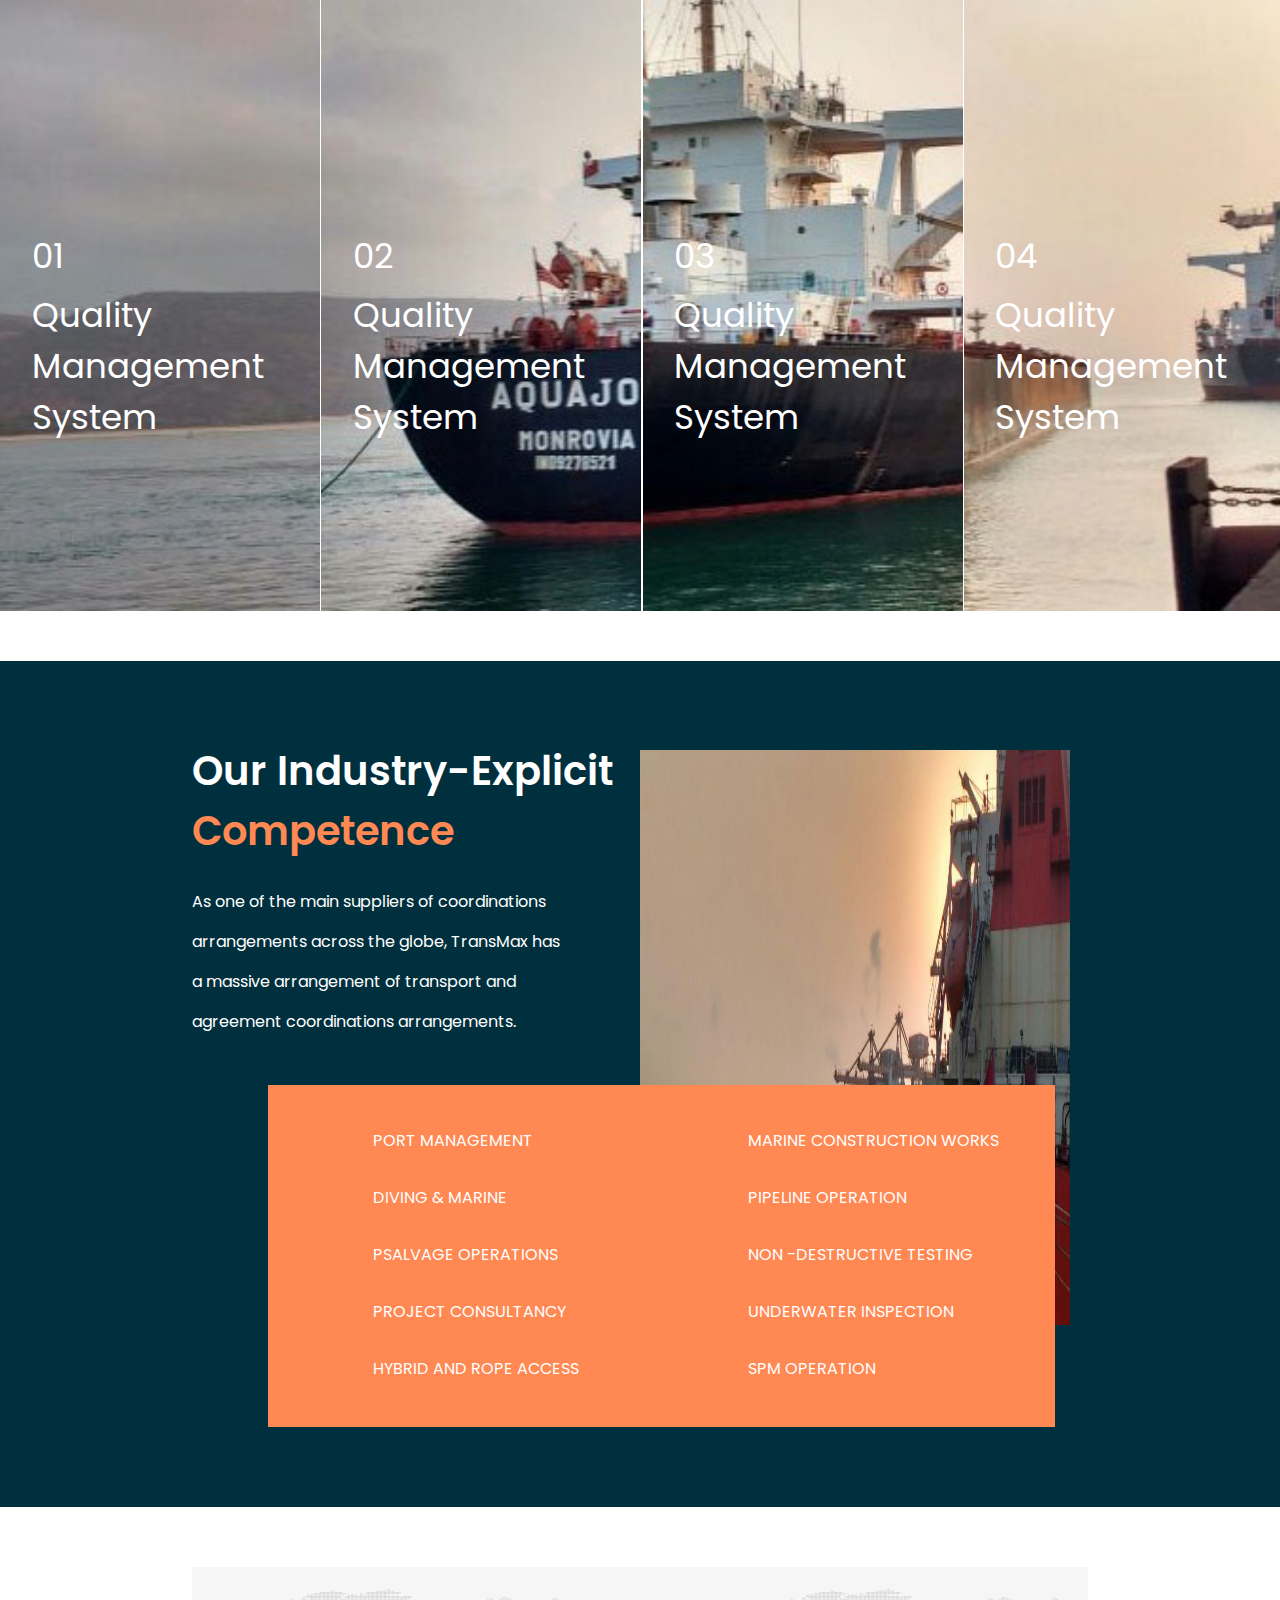
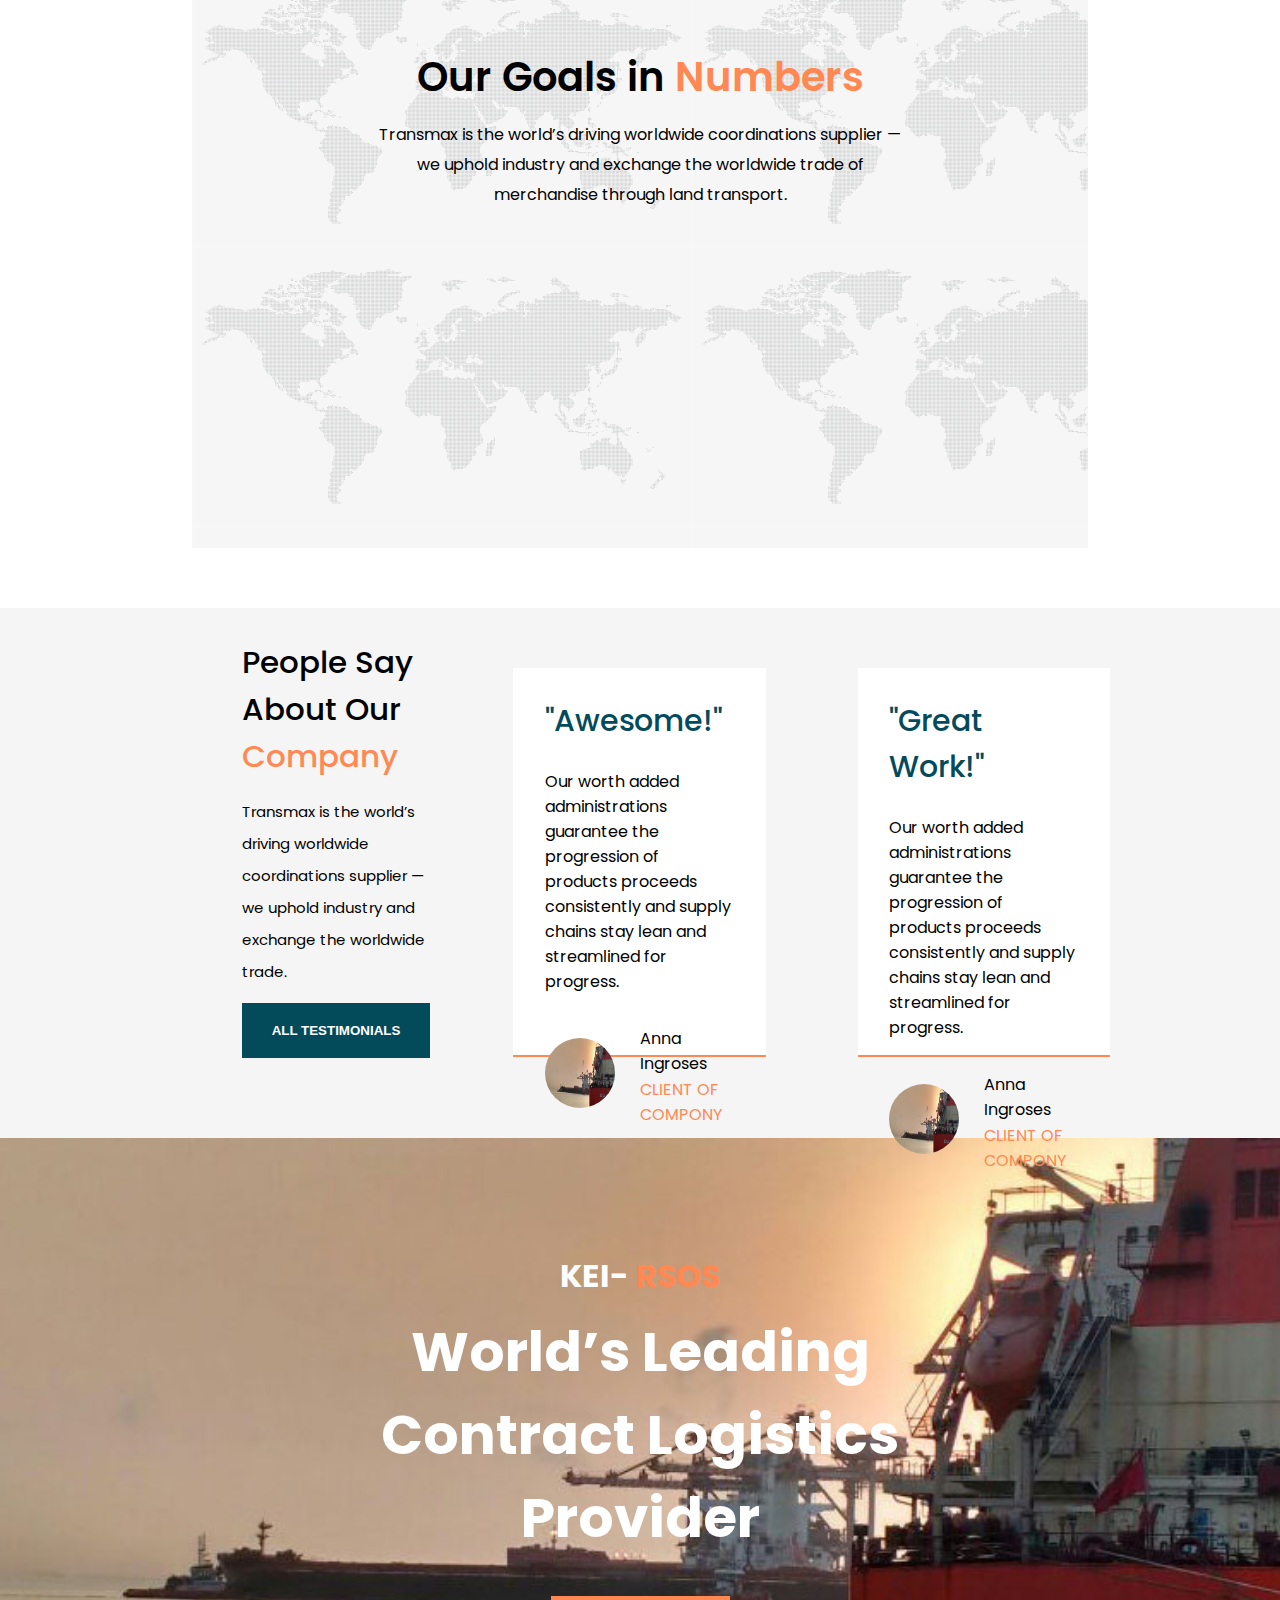
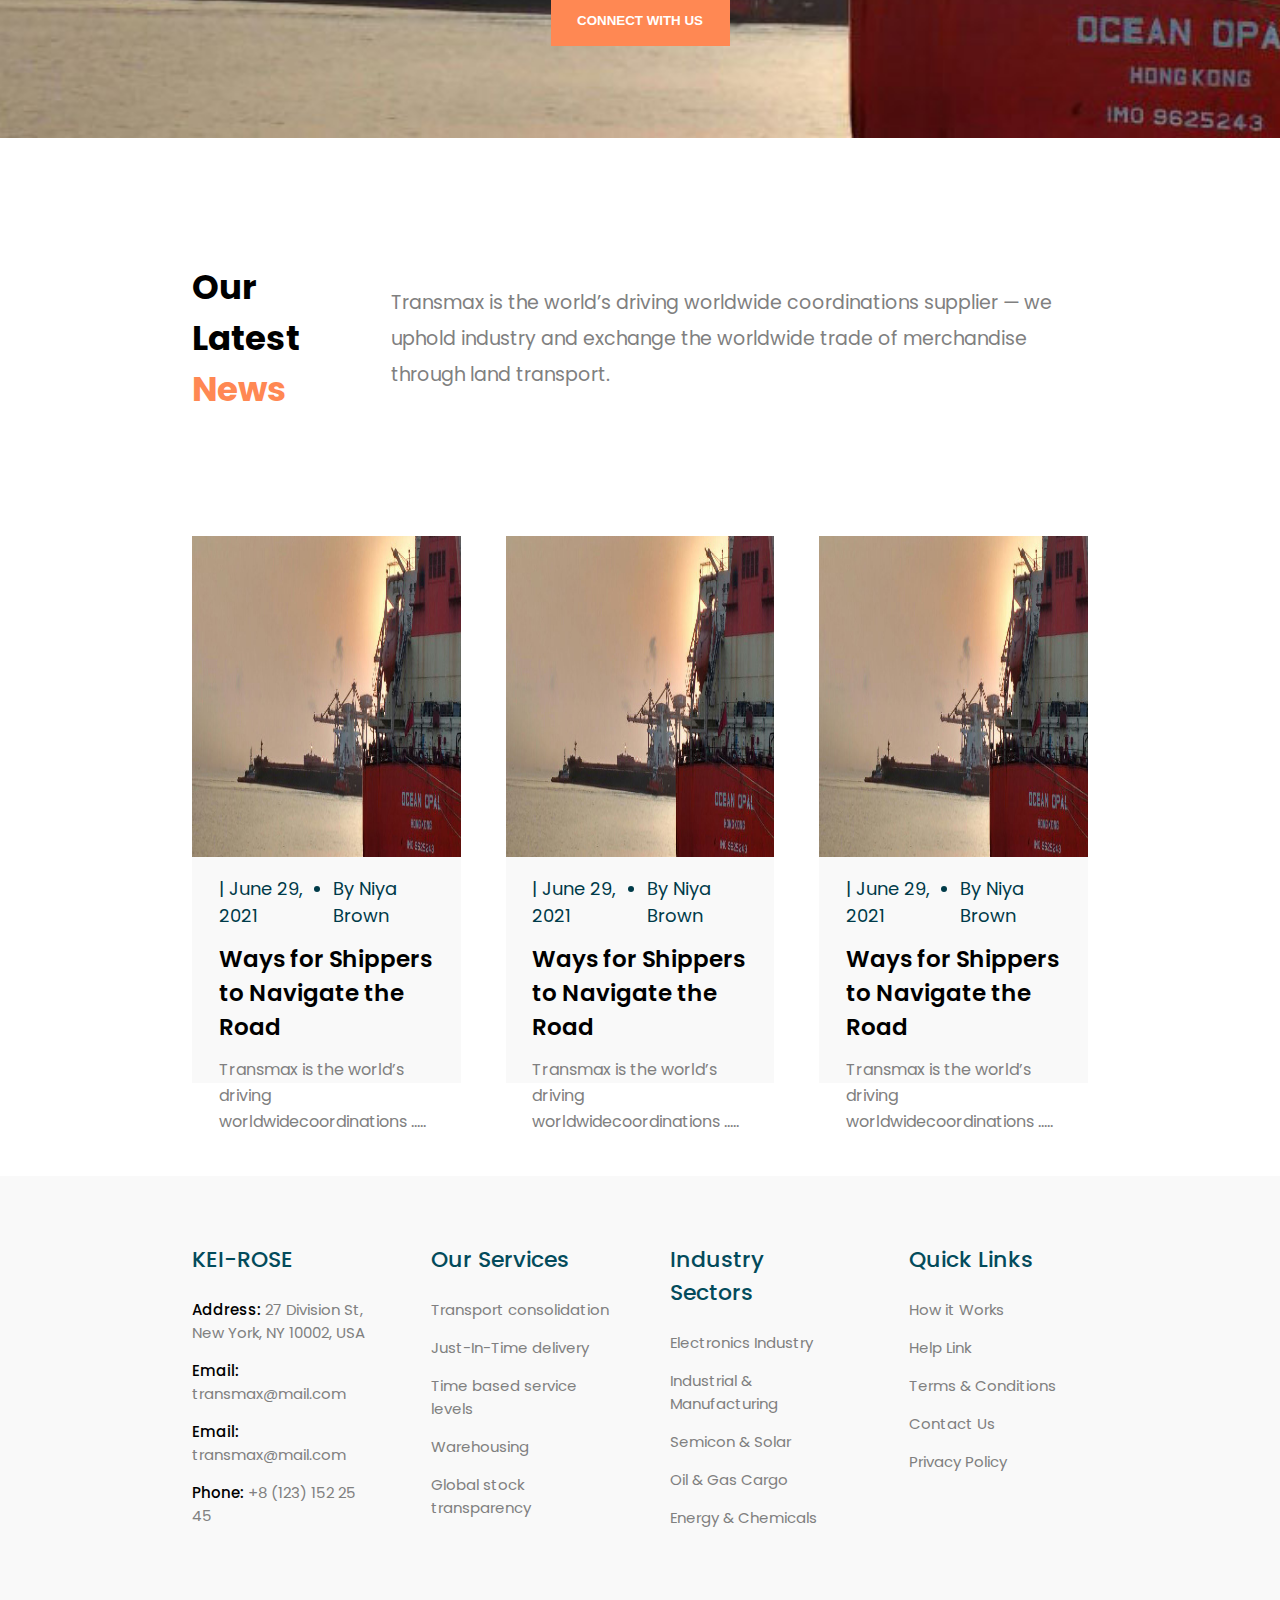
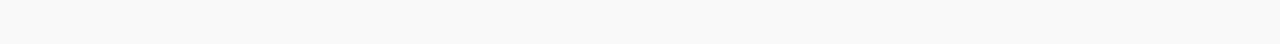
==== commit f4245fca: "Update index.html" ====
--- a/index.html
+++ b/index.html
@@ -5,7 +5,7 @@
     <meta http-equiv="X-UA-Compatible" content="IE=edge">
     <script src="https://code.jquery.com/jquery-3.6.0.min.js"></script>
     <meta name="viewport" content="width=device-width, initial-scale=1.0">
-    <link rel="stylesheet" href="css/home.css">
+    <link rel="stylesheet" href="./css/home.css">
     <title>Document</title>
 </head>
 <body style="margin: 0px;">
@@ -885,4 +885,4 @@
 
 
 </script>
-</html>+</html>
--- a/css/home.css
+++ b/css/home.css
@@ -0,0 +1,1689 @@
+@import url('https://fonts.googleapis.com/css2?family=Poppins:wght@300;400;500;600;700;800;900&display=swap');
+.main{
+    width: 100%;
+    height: auto;
+    font-family: poppins;
+   
+  
+}
+.top_bar{
+    width: 100%;
+    height: 88px;
+    
+}
+.top_inner{
+    display: flex;
+    width: 70%;
+    margin: auto;
+    justify-content: space-between;
+    align-items: center;
+    
+}
+.top_right{
+    display: flex;
+    align-items: center;
+    gap: 41px;
+}
+.topleft_button{
+    height: 53px;
+    width: 185px;
+    border: none;
+    background-color: #003B49;
+    color: white;
+}
+.topleft_con{
+    color: #2F2F2F;
+    font-size: 15px;
+    font-weight: 500;
+
+}
+.big_image {
+    background-image: url("../image/dyh.jpg");
+    background-size: cover;
+    background-repeat: no-repeat;
+    background-position: center;
+    width: 100%;
+    height: 900px;
+  }
+  .big_image1 {
+    background-image: url("../image/dyh.jpg");
+    background-size: cover;
+    background-repeat: no-repeat;
+    background-position: center;
+    width: 100%;
+    height: 510px;
+  }
+.img_top{
+    display: flex;
+    width: 70%;
+    margin: auto;
+    color: white;
+    align-items: center;
+    /* gap: 90px; */
+    justify-content: space-between;
+
+}  
+.img_topp{
+    width: 100%;
+    height: 64px;
+    background-color: rgb(0,0,0); /* Fallback color */
+  background-color: rgba(0,0,0, 0.4); /* Black w/opacity/see-through */
+      font-size: 16px;
+  
+ 
+ 
+  
+  
+ 
+  
+  
+}
+.imgtop_cont:hover{
+    color: #FF8853;
+}
+.arro:hover{
+    color: #FF8853;
+
+}
+.arro:hover + .page_bottom {
+    display: block;
+    animation: slideUp 2s ease;
+  }
+.imgtop_cont{
+    margin-top: 26px;
+}
+.search{
+    width: 40px;
+    height: 40px;
+    margin-top: -15px;
+}
+.searchh{
+    width: 20px;
+    height: 20px;
+    display: none;
+   position: relative;
+   margin-top: -8px;
+}
+.search_div{
+    align-items: center;
+    display: flex;
+}
+.m{
+    display: flex;
+    gap: 90px;
+}
+.imgtopp_cont{
+    display: flex;
+    flex-direction: column;
+}
+.page_bottom{
+    display: none;
+    position: absolute;
+    width: 242px;
+    margin-top: -16px;
+    margin-left: -63px;
+    padding-bottom: 12px;
+    background-color: white;
+   
+   
+    color: #00303E;
+    flex-direction: column;
+    padding-left: 63px;
+  
+}
+.page_bottom:hover{
+    display: block;
+}
+.arro{
+    display: flex;
+    align-items: center;
+    gap: 9px;
+    height: 99px;
+    margin-top: -12px;
+    justify-content: center;
+}
+.img2{
+    width: 15px;
+    height: 15px;
+}
+.page_bottomm{
+    position: absolute;
+    height: 100px;
+    width: 260px;
+    margin-top: 38px;
+    margin-left: -276px;
+    padding-bottom: 12px;
+    background-color: white;
+    color: black;
+    display: none;
+    color: #00303E;
+    flex-direction: column;
+    padding-left: 63px;
+}
+.search_div{
+    display: flex;
+    flex-direction: column;
+}
+.search_input{
+    width: 237px;
+    height: 40px;
+    display: flex;
+    margin-left: -59px;
+    border: none;
+    position: absolute;
+    margin-top: 14px;
+    background-color:#F5F5F5 ;
+    padding: 10px;
+    justify-content: center;
+    align-items: center;
+}
+.pages_contt {
+    display: flex;
+    justify-content: center;
+    align-items: center;
+    height: 100%;
+  }
+  .service_cont{
+    display: flex;
+    
+    height: 56px;
+
+
+  }
+  .Service_conts{
+    width: 285px;
+    background-color: white;
+    position: absolute;
+    margin-left: 248px;
+    padding-bottom: 8px;
+    padding-right: 14px;
+  }
+  .cont1{
+    margin-left: 40px;
+  }
+  .flex{
+    display: flex;
+    align-items: center;
+    gap: 132px;
+  }
+  .img3{
+    width: 15px;
+    height: 15px;
+  }
+  .Service_conts{
+    display: none;
+  }
+  .service_cont:hover .Service_conts {
+    display: block;
+    animation: slideUp 2s ease;
+  }
+  .cont1:hover{
+    color: #FF8853;
+  }
+  .p{
+    display: flex;
+    flex-direction: column;
+  }
+  .pages_cont:hover{
+    color: #FF8853;
+  }
+  .flex:hover{
+    color: #FF8853;
+  }
+  .bigimg_cont{
+    width: 600px;
+    color: white;
+  }
+  .bigcont_wid{
+   
+    width: 70%;
+    height: 100%;
+    margin: auto;
+    /* justify-content: center; */
+    display: flex;
+    align-items: center;
+  }
+  .h1headding{
+    font-size: 54px;
+    margin-top: -30px;
+  }
+  .para{
+    margin-top: -28px;
+    font-size: 17px;
+    font-weight: 600;
+
+  }
+  .explorebutton{
+    width: 171px;
+    height: 53px;
+    border: none;
+    color: white;
+    font-weight: 700;
+    background-color: #FF8853;
+  }
+  .explorebutton:hover{
+    background-color: white;
+    color: black;
+
+  }
+  .lover_cont{
+    color: #FF8853;
+    text-decoration: underline;
+    font-size: 20px;
+    font-weight: 600;
+  }
+  .lover_cont:hover{
+    text-decoration: none;
+  }
+
+  .lower_button{
+    display: flex;
+    align-items: center;
+    gap: 32px;
+  }
+ 
+  .bottom_box{
+    width: 100%;
+    padding-bottom: 100px;
+   
+    
+    
+    margin-top: -139px;
+  }
+  .bottom_inner{
+    width: 70%;
+    display: flex;
+    margin: auto
+  }
+  .box_left{
+    width: 50%;
+    height: 265px;
+    animation: slideUp 2s ease;
+    background-color: white;
+    box-shadow: 5px 4px 7px -5px rgba(0,0,0,.8);
+
+  }
+  .left_inner{
+    width: 80%;
+    margin: auto;
+    padding: 35px;
+    display: flex;
+    gap: 24px;
+    justify-content: space-between;
+    align-items: baseline;
+  }
+  .sear{
+    width: 30px;
+    height: 30px;
+  }
+  .first_head{
+    font-size: 29px;
+    font-weight: 500;
+
+  }
+  .second_head{
+    margin-top: -18px;
+    color: gray;
+    font-size: 17px;
+  }
+  .third_button{
+    width: 122px;
+    height: 34px;
+    background-color: white;
+    border: white;
+    border-left: 2px solid transparent;
+    border-right: 2px solid transparent;
+    transition: border-color 0.3s ease;
+   
+    color: #FF8853;
+    
+    font-size: 15px;
+    font-weight: 700;
+  }
+  .box_right{
+    background-color: #00303E;
+    width: 50%;
+    animation: slideUp 3s ease;
+    box-shadow: 5px 4px 7px -5px rgba(0,0,0,.8);
+  }
+  .box_left:hover .first_head {
+    color: #FF8853;
+  }
+  .box_left:hover .third_button {
+    border-left-color:  #FF8853; /* Set your desired left border color */
+    border-right-color: #FF8853; /* Set your desired right border color */
+  }
+  .first_head1{
+    font-size: 29px;
+    font-weight: 500;
+    color: white;
+  }
+  .second_head1{
+    margin-top: -18px;
+    color: white;
+    font-size: 17px;
+  }
+  .third_button1{
+    width: 122px;
+    height: 34px;
+    background-color: #00303E;
+    border: #00303E;
+    border-left: 2px solid transparent;
+    border-right: 2px solid transparent;
+    transition: border-color 0.3s ease;
+   
+    color: #FF8853;
+    
+    font-size: 15px;
+    font-weight: 700;
+  }
+  .box_right:hover .first_head1 {
+   color: #FF8853;
+  }
+  .box_right:hover .third_button1 {
+    border-left-color:  #FF8853; /* Set your desired left border color */
+    border-right-color: #FF8853; /* Set your desired right border color */
+  }
+  @keyframes slideUp {
+    0% {
+      opacity: 0;
+      transform: translateY(100%);
+    }
+    100% {
+      opacity: 1;
+      transform: translateY(0);
+    }
+  }
+  
+  .bigimg_cont {
+    animation: slideUp 2s ease;
+  }
+  .About_cont{
+    width: 100%;
+    padding-bottom: 100px;
+  }
+  .about_inner{
+    width: 70%;
+    margin: auto;
+    display: flex;
+  }
+  .about_left{
+    width: 50%;
+    height: 400px;
+  }
+  .about_head{
+    font-size: 52px;
+    font-weight: 600;
+  }
+  .sp{
+    color: #FF8853;
+  }
+  .about_left_inner{
+    width: 80%;
+    margin: auto;
+  }
+  .about_ont{
+    font-size: 16px;
+    line-height: 35px;
+  }
+  .nm{
+    line-height: 35px;
+    font-size: 17px;
+  }
+  .about_right{
+    width: 50%;
+    display: flex;
+    margin-left: 127px;
+  }
+  .about_img{
+       margin-top: 5px;
+    position: relative;
+    width: 46%;
+    margin-top: 222px;
+    height: 351px;
+    
+
+  }
+  .about_img.animated {
+    animation: slideDown 2s ease;
+  }
+  .about_im{
+    margin-top: 5px;
+    width: 26%;
+    height: 497px;
+    margin-left: 111px;
+    position: absolute;
+
+
+  }
+  .about_button{
+    width: 150px;
+    height: 48px;
+    color: #034B5B;
+    border: none;
+    font-weight: 700;
+  }
+  .about_button:hover{
+   
+    background-color: #FF8853;
+    color: white;
+  }
+  .logo_part{width: 100%;
+    margin-top: 31px;}
+  
+  .logo_inner{
+    width: 70%;
+    margin: auto;
+    overflow: hidden;
+  }
+ .logo_flx{
+  display: flex;
+  gap: 218px;
+  align-items: center;
+
+ }
+ .logo{
+  width: 1500px;
+  height: 60px;
+ }
+ 
+
+.logo_flx {
+  animation: scrollLeft 50s linear infinite;
+  white-space: nowrap;
+}
+
+.logo {
+  margin-right: 10px; /* Adjust this value as needed */
+}
+
+@keyframes scrollLeft {
+  0% {
+    transform: translateX(0);
+  }
+  100% {
+    transform: translateX(-100%); /* Adjust this value based on the width of your images */
+  }
+}
+
+@keyframes slideDown {
+  0% {
+    opacity: 0;
+    transform: translateY(-100%);
+  }
+  100% {
+    opacity: 1;
+    transform: translateY(0);
+  }
+}
+.oru_services{
+  width: 100%;
+  width: 100%;
+    background-color: #F5F5F5;
+    padding-bottom: 100px;
+
+}
+.services_inner{
+  width: 70%;
+  margin: auto;
+}
+.service_headingn{
+  display: flex;
+  justify-content: space-between;
+  padding-top: 68px;
+  align-items: center;
+  margin-top: 111px;
+}
+.service_head{
+  font-size: 45px;
+}
+.ser{
+  color: #FF8853;
+}
+.servide_button{
+  width: 170px;
+  height: 55px;
+  border: none;
+  background-color: #034B5B;
+  color: white;
+  font-weight: 700;
+}
+.servide_button:hover{
+  background-color: #FF8853;
+}
+.Service_box{
+  
+  display: flex;
+    justify-content: space-between;
+  
+}
+.service1 {
+  background-color: white;
+  width: 27%;
+  height: 415px;
+  margin-top: 29px;
+  border-bottom: 2px solid #FF8853;
+  box-shadow: 5px 4px 7px -5px rgba(0, 0, 0, .8);
+  opacity: 0; /* Start with opacity 0 to hide the element initially */
+}
+
+.service1.animated {
+  opacity: 1;
+  animation: slideUp 2s ease;
+}
+
+.service2{
+  background-color: white;
+  width: 27%;
+    height: 415px;
+  box-shadow: 5px 4px 7px -5px rgba(0,0,0,.8);
+  border-bottom: 2px solid #FF8853;
+  margin-top: 29px;
+  opacity: 0;
+  
+}
+.service2.animated {
+  opacity: 1;
+  animation: slideUp 2s ease;
+}
+.servise3{
+  background-color: white;
+  border-bottom: 2px solid #FF8853;
+ 
+  box-shadow: 5px 4px 7px -5px rgba(0,0,0,.8);
+  margin-top: 29px;
+  width: 27%;
+  opacity: 0;
+  height: 415px;
+}
+.servise3.animated {
+  opacity: 1;
+  animation: slideUp 2s ease;
+}
+.service1_inner{
+  width: 80%;
+  margin: auto;
+}
+.ship_img{
+  width: 40px;
+  height: 40px;
+  margin-top: 40px;
+
+}
+
+  
+.salvage{
+  font-size: 24px;
+    font-weight: 500;
+}
+.ship_cont{
+  line-height: 33px;
+  margin-top: -10px;
+  font-size: 14px;
+}
+.ul {
+  list-style-type: none;
+  padding: 0;
+}
+
+.ul li {
+  position: relative;
+  padding-left: 20px; /* Adjust this value to add more space between the bullet point and the text */
+  margin-bottom: 20px; /* Adjust this value to add more space between each list item */
+}
+
+.ul li:before {
+  content: "";
+  position: absolute;
+  top: 50%;
+  left: 0;
+  transform: translateY(-50%);
+  width: 10px; /* Adjust this value to change the size of the bullet */
+  height: 10px; /* Adjust this value to change the size of the bullet */
+  background-color:#FF8853; /* Change this value to the desired color of the bullet */
+  border-radius: 50%;
+}
+.service1:hover{
+  background-color: #00303E;
+  color: white;
+  border-bottom-color:#00303E ;
+}
+.service2:hover{
+  background-color: #00303E;
+  color: white;
+  border-bottom-color:#00303E ;
+}
+.servise3:hover{
+  background-color: #00303E;
+  color: white;
+  border-bottom-color:#00303E ;
+}
+
+.full_image{
+  display: flex;
+  width: 100%;
+  gap: 5px;
+  
+  height: 800px;
+  margin-top: 0px;
+  padding-bottom: 50px;
+}
+
+
+.first_img3{
+  width: 25%;
+  border-right: 2px solid white;
+  background-image: url("../image/third.jpg");
+  background-size: cover;
+  display: flex;
+  position: absolute;
+  height: 800px;
+  background-position: center;
+  background-repeat: no-repeat;
+
+}
+.first_img4{
+  width: 25%;
+  border-right: 2px solid white;
+  background-image: url("../image/forth.jpg");
+  background-size: cover;
+  display: flex;
+  position: absolute;
+  height: 800px;
+  background-position: center;
+  background-repeat: no-repeat;
+
+}
+.first_img{
+  width: 25%;
+  border-right: 2px solid white;
+  background-image: url(../image/first.jpg);
+  background-size: cover;
+  background-position: center;
+  height: 800px;
+  position: absolute;
+  display: flex;
+  background-repeat: no-repeat;
+  
+
+}
+/************************************/
+
+
+.first_img2{
+  width: 25%;
+  border-right: 2px solid white;
+  background-image: url("../image/second.jpg");
+  background-size: cover;
+  background-position: center;
+  display: flex;
+  position: absolute;
+  height: 800px;
+  background-repeat: no-repeat;
+  
+
+}
+
+
+.head{
+  color: white;
+  width: 80%;
+  position: relative;
+    margin: auto;
+    
+}
+.head1{
+  color: white;
+  width: 80%;
+  position: relative;
+    margin: auto;
+}
+.head2{
+  color: white;
+  width: 80%;
+  position: relative;
+    margin: auto;
+}
+.head3{
+  color: white;
+  width: 80%;
+  position: relative;
+    margin: auto;
+}
+/**
+***********************************************/
+
+
+  
+
+.im1{
+  width: 100%;
+  transition: filter 0.3s ease;
+}
+
+
+.im3{
+  width: 100%;
+}
+
+.im4{
+  width: 100%;
+}
+.first_image_one{
+  width: 25%;
+}
+.first_image_one1{
+  width: 25%;
+}
+.first_image_one2{
+  width: 25%;
+}
+.first_image_one3{
+  width: 25%;
+}
+
+.first_image_one:hover .first_img {
+  filter: blur(5px); /* Adjust the blur amount as desired */
+
+}
+.first_image_one:hover .first_writpe {
+ display: block; /* Adjust the blur amount as desired */
+
+}
+.first_image_one1:hover .first_img2 {
+  filter: blur(5px); /* Adjust the blur amount as desired */
+
+}
+.first_image_one1:hover .first_write {
+ display: block; /* Adjust the blur amount as desired */
+
+}
+
+.first_image_one2:hover .first_img3 {
+  filter: blur(5px); /* Adjust the blur amount as desired */
+
+}
+.first_image_one2:hover .first_write11 {
+ display: block; /* Adjust the blur amount as desired */
+
+}
+
+.first_image_one3:hover .first_img4 {
+  filter: blur(5px); /* Adjust the blur amount as desired */
+
+}
+.first_image_one3:hover .first_write22 {
+ display: block; /* Adjust the blur amount as desired */
+
+}
+
+.forth{
+  width: 100%;
+  padding-bottom: 80px;
+  background-color: #00303E;
+}
+.forth_inner{
+  width: 70%;
+  margin: auto;
+  display: flex;
+}
+.left_forth{
+  width: 50%;
+  
+}
+.right_firth{
+  width: 50%;
+}
+.leftbox_inner{
+  display: flex;
+  gap: 169px;
+  padding: 27px;
+  width: 80%;
+  margin: auto;
+  margin-top: 43px;
+  margin-left: 78px;
+
+ 
+}
+@keyframes slideRight {
+  0% {
+    opacity: 0;
+    transform: translateX(100%);
+  }
+  100% {
+    opacity: 1;
+    transform: translateY(0);
+  }
+}
+
+.left_box{
+  background-color: #FF8853;
+  color: white;
+  width: 787px;
+  opacity: 1;
+  position: relative;
+  height: 342px;
+  margin-left: 76px;
+}
+.left_box.animated {
+  opacity: 1;
+  
+  
+}
+.boxfirst{
+  display: flex;
+  flex-direction: column;
+}
+.boxsecond{
+  display: flex;
+  flex-direction: column;
+}
+.for_3{
+  color: #FF8853;
+}
+.for_1{
+  font-size: 40px;
+  color: white;
+    font-weight: 600;
+}
+.for_2{
+  line-height: 40px;
+      margin-top: -19px;
+  color: white;
+  width: 83%;
+}
+
+.forth_head{
+  margin-top: 80px;
+}
+.forth_img{
+    width: 96%;
+    opacity: 1;
+    
+    height: 75%;
+    margin-top: 89px;
+}
+.forth_img.animated {
+  opacity: 1;
+  animation: slideUp 2s ease;
+}
+.inner_map{
+  width: 70%;
+  margin: auto;
+  background-image: url(../image/map.png);
+  height: 531px;
+  padding-bottom: 50px;
+  margin-top: 60px;
+
+}
+.map_head{
+  text-align: center;
+  width: 60%;
+  margin: auto;
+  padding-top: 40px;
+}
+.map_h1{
+  font-weight: 600;
+  font-size: 40px;
+}
+.o{
+  color: #FF8853;
+}
+.map_cont{
+  line-height: 30px;
+  margin-top: -27px;
+}
+.map_flx{
+  display: flex;
+  margin-top: 50px;
+  opacity: 0;
+
+}
+
+.map_flx.animated {
+  opacity: 1;
+  animation: slideUp 2s ease;
+}
+.ship{
+  width: 40px;
+  height: 40px;
+}
+.map1{
+  display: flex;
+    flex-direction: column;
+    align-content: center;
+    justify-content: center;
+    align-items: center;
+}
+.num{
+ 
+    color: #00303E;
+    font-size: 38px;
+    font-weight: 500;
+    margin-top: 10px;
+
+}
+.num3{
+ 
+  color: #00303E;
+  font-size: 38px;
+  font-weight: 500;
+  margin-top: 10px;
+
+}
+.num4{
+ 
+  color: #00303E;
+  font-size: 38px;
+  font-weight: 500;
+  margin-top: 10px;
+
+}
+.num1{
+ 
+  color: #00303E;
+  font-size: 38px;
+  font-weight: 500;
+  margin-top: 10px;
+
+}
+.flex_one{
+  font-size: 20px;
+  color: #00303E;
+    font-weight: 500;
+    margin-top: -27px;
+}
+.flex_two{
+  width: 70%;
+    text-align: center;
+    color: gray;
+    margin-top: -8px;
+}
+.pepole{
+  width: 100%;
+  padding-bottom: 30px;
+  background-color: #F5F5F5;
+  margin-top: 60px;
+
+}
+.people_inner{
+  width: 70%;
+  margin: auto;
+}
+.people_flex{
+  display: flex;
+  display: flex;
+    align-items: center;
+    gap: 83px;
+    margin: 50px;
+
+}
+.people_one{
+  width: 25%;
+}
+.people_h1{
+  font-size: 31px;
+    font-weight: 500;
+}
+.people_cont{
+  font-size: 15px;
+    line-height: 32px;
+    margin-top: -15px;
+
+}
+.people_button{
+  width: 188px;
+    height: 55px;
+    border: none;
+    background-color: #034B5B;
+    color: white;
+    font-weight: 700;
+}
+
+.people_second{
+  width: 75%;
+  display: flex;
+  gap: 92px;
+}
+
+
+  
+.comment_people{
+  width: 70px;
+  height: 70px;
+  border-radius: 50%;
+}
+.comment_bottom{display: flex;
+  align-items: center;
+  gap: 25px;
+ 
+}
+.client{
+  margin-top: -15px;
+    color: #FF8853;
+}
+.second_onee{
+  width: 381px;
+  margin-top: 58px;
+  border-bottom: 2px solid #FF8853;
+  height: 387px;
+  background-color: white;
+}
+.comment_head{
+  width: 75%;
+  margin: auto;
+}
+ .greating{
+  font-size: 30px;
+  font-weight: 500;
+  color: #034B5B;
+ }
+ .write{
+  font-size: 16px;
+    margin-top: -5px;
+ }
+ .back_img{
+  background-image: url("../image/dfg.jpg");
+  width: 100%;
+  height: 600px;
+  background-size: cover;
+  background-position: center;
+  background-repeat: no-repeat;
+  display: flex;
+    justify-content: center;
+    align-items: center;
+    text-align: center;
+    flex-direction: column;
+ }
+ .img_cont{
+  width: 44%;
+    margin: auto;
+
+ }
+ .c{
+  font-size: 55px;
+    color: white;
+    margin-top: -12px;
+ }
+ .connect_button{
+  background-color: #FF8853;
+  color: white;
+  border: none;
+  width: 179px;
+  height: 50px;
+  font-weight: 700;
+ }
+ .connect_button:hover{
+  background-color: white;
+  color: black;
+ }
+ .last_div{
+  width: 100%;
+  padding-bottom: 60px;
+ }
+ .last_inner{
+  width: 70%;
+  margin: auto;
+ }
+ .inner_head{
+  display: flex;
+  margin-top: 90px;
+  gap: 35px;
+  align-items:center;
+
+ }
+ .inner_head1{
+  display: flex;
+  margin-top: 15px;
+  gap: 35px;
+  align-items:center;
+
+ }
+ .bb{
+  font-size: 34px;
+  font-weight: 700;
+  width: 40%;
+ }
+ .mmm{
+  color: gray;
+  line-height: 36px;
+  font-size: 19px;
+ }
+
+ .last_one{
+  width: 30%;
+  height: 500px;
+  margin-top: 64px;
+ }
+ .last_one1{
+  width: 30%;
+  height: 500px;
+  margin-top: 97px;
+ }
+ .last_bottombox{
+  background-color: #F9F9F9;
+  width: 100%;
+  height: 224px;
+  margin-top: -7px;
+
+ }
+ .last_img{
+  width: 100%;
+  height: 321px;
+
+ }
+ .lastinner_flx{
+  display: flex;
+  
+  margin-top: 23px;
+  
+    justify-content: space-between;
+    align-items: center;
+ }
+ .lastinner_flxl{
+  display: flex;
+  
+  margin-top: 23px;
+  flex-wrap: wrap;
+  
+    justify-content: space-between;
+    align-items: center;
+ }
+ .last_bottombox_inner{
+  width: 80%;
+  margin: auto;
+ }
+ .date_flx{
+  display: flex;
+  align-items: center;
+  font-size: 18px;
+  color: #003B49;
+  gap: 12px
+ }
+ .hd{
+  font-size: 23px;
+    font-weight: 600;
+    margin-top: -5px;
+
+ }
+ .xx{
+  font-size: 16px;
+    line-height: 26px;
+    margin-top: -10px;
+    color: gray;
+ }
+ .last_one:hover .last_bottombox{
+  background-color: white;
+  box-shadow: 5px 4px 7px -5px rgba(0,0,0,.8);
+  border-bottom: 2px solid #FF8853;
+  
+
+
+ }
+ .last_one1:hover .last_bottombox{
+  background-color: white;
+  box-shadow: 5px 4px 7px -5px rgba(0,0,0,.8);
+  border-bottom: 2px solid #FF8853;
+  
+
+
+ }
+ .last_one {
+  position: relative;
+}
+
+.last_bottombox {
+
+
+  border-bottom: 2px solid transparent;
+  transition: border-bottom 1s ease;
+}
+
+.last_one:hover .last_bottombox {
+  border-bottom: 2px solid #FF8853;
+  transform: scaleX(1);
+  transform-origin: left;
+}
+.footer_inner{
+ width: 70%;
+    margin: auto;
+    display: flex;
+    padding-top: 45px;
+    justify-content: space-between;
+   
+}
+.first_footer{
+  width: 20%;
+}
+.footer{
+  width: 100%;
+  background-color: #F9F9F9 ;
+  margin-top: 80px;
+  padding-bottom: 100px;
+  color: grey;
+}
+.footer_hs{
+  font-size: 22px;
+  font-weight: 500;
+  color: #034B5B;
+}
+.hdd{
+
+  font-weight: 500;
+  font-size: 15px;
+  color: black;
+
+}
+.t{
+  font-size: 15px;
+}
+.t:hover{
+  color: #FF8853;
+  text-decoration: underline;
+}
+
+
+.a{
+  font-size: 34px;
+  margin-top: 420px;
+}
+.aa{
+  font-size: 34px;
+  margin-top: -26px;
+}
+.first_writpe{
+  display: none;
+  margin-top: -16px;
+  font-weight: 600;
+
+}
+.first_img:hover .first_writpe{
+  display: block;
+}
+.parallelogram {
+  width: 160px;
+  height: 80px;
+  transform: skew(20deg);
+  background: orange;
+}
+.first_write{
+  display: none;
+  margin-top: -16px;
+  font-weight: 600;
+
+}
+.first_write11{
+  display: none;
+  margin-top: -16px;
+  font-weight: 600;
+
+}
+.first_write22{
+  display: none;
+  margin-top: -16px;
+  font-weight: 600;
+
+}
+.first_img2:hover .first_write{
+  display: block;
+}
+.first_img3:hover .first_write11{
+  display: block;
+}
+.first_img4:hover .first_write22{
+  display: block;
+}
+.location{
+  width: 100%;
+  padding-bottom: 60px;
+}
+.location_inner{
+  width: 70%;
+  margin: auto;
+  display: flex;
+  align-items: center;
+ 
+}
+.locaton_1{
+  width: 30%;
+}
+.locaton_1{
+  display: flex;
+  gap: 20px;
+  align-items: baseline;
+}
+.l_img{
+  width: 40px;
+  height: 40px;
+}
+.h11{
+  font-size: 24px;
+  font-weight: 500;
+}
+.h22{
+  font-size: 19px;
+  font-weight: 400;
+  color: #034B5B;
+}
+.h33{
+  width: 80%;
+    font-size: 16px;
+    color: gray;
+    line-height: 27px;
+}
+.form{
+  width: 100%;
+}
+.form_inner{
+  width: 70%;
+  margin: auto;
+  display: flex;
+  gap: 59px;
+}
+.form_map{
+  width: 50%;
+  
+  height: 500px;
+}
+.form_cont{
+  width: 40%;
+  box-shadow: 0 0 15px -2px #444444;
+  margin-top: 50px;
+  height: 500px;
+  background-color:white;
+
+}
+.form_cont_inner{
+  width: 80%;
+
+  margin: auto;
+}
+.form_head{
+  font-size: 40px;
+    font-weight: 600;
+    margin-top: 51px;
+}
+.form_wr{
+  font-size: 16px;
+    margin-top: -29px;
+    color: #034B5B;
+}
+.tx1{
+  width: 100%;
+  padding: 8px;
+    height: 44px;
+    margin-top: 12px;
+    background-color: #f9f9f9e8;
+    border: none;
+
+}
+.tx1:focus {
+  border-color: blue; /* Change the border color when focused */
+}
+.tx2{
+  width: 100%;
+    height: 44px;   
+    padding: 8px;
+     margin-top: 12px;
+
+    background-color: #F9F9F9;
+    border: none;
+
+}
+.tx3{
+  width: 100%;
+    height: 94px;
+    padding: 8px;
+    margin-top: 12px;
+    background-color: #F9F9F9;
+    border: none;
+
+}
+.port_cont{
+  width: 100%;
+ text-align: center;  
+}
+.port_p{
+  width: 42%;
+    margin: auto;
+    line-height: 32px;
+    color: gray;
+    margin-top: -12px;
+    font-size: 18px;
+
+}
+.port_imgtop_inner{
+  width: 70%;
+  margin: auto;
+  display: flex;
+  color: #034B5B;
+  align-items: center;
+  gap: 66px;
+  justify-content: center;
+}
+.port_imgtop{
+  margin-top: 40px;
+}
+.line{
+  width: 70%;
+  margin: auto;
+  
+  height: 1px;
+  background-color: gray;
+}
+.port_img{
+  display: flex;
+  flex-wrap: wrap;
+ 
+  width: 70%;
+  justify-content: space-around;
+  margin: auto;
+}
+
+.port_img2{
+  display: flex;
+  flex-wrap: wrap;
+ 
+  width: 70%;
+  justify-content: space-around;
+  margin: auto;
+}
+.port_img3{
+  display: flex;
+  flex-wrap: wrap;
+ 
+  width: 70%;
+  justify-content: space-around;
+  margin: auto;
+}
+.port_img4{
+  display: flex;
+  flex-wrap: wrap;
+ 
+  width: 70%;
+  justify-content: space-around;
+  margin: auto;
+}
+.port_img5{
+  display: flex;
+  flex-wrap: wrap;
+ 
+  width: 70%;
+  justify-content: space-around;
+  margin: auto;
+}
+.port_img6{
+  display: flex;
+ 
+  flex-wrap: wrap;
+  width: 70%;
+  justify-content: space-around;
+  margin: auto;
+}
+.selected {
+  color: red;
+}
+.img_port{
+  width: 30%;
+    margin-top: 47px;
+    background-image: url(../image/dfg.jpg);
+    animation: myAnim 2s ease 0s 1 normal forwards;
+  
+    height: 364px;
+}
+.img_port1{
+  width: 30%;
+    margin-top: 47px;
+    background-image: url(../image/dfg.jpg);
+    animation: myAnim 2s ease 0s 1 normal forwards;
+  
+    height: 364px;
+}
+.img_port2{
+  width: 30%;
+    margin-top: 47px;
+    background-image: url(../image/dfg.jpg);
+  
+    animation: myAnim 2s ease 0s 1 normal forwards;
+    height: 364px;
+}
+.img_port3{
+  width: 30%;
+    margin-top: 47px;
+    background-image: url(../image/dfg.jpg);
+    animation: myAnim 2s ease 0s 1 normal forwards;
+  
+    height: 364px;
+}
+.img_port4{
+  width: 30%;
+    margin-top: 47px;
+    background-image: url(../image/dfg.jpg);
+    animation: myAnim 2s ease 0s 1 normal forwards;
+  
+    height: 364px;
+}
+.img_port5{
+  width: 30%;
+    margin-top: 47px;
+    background-image: url(../image/dfg.jpg);
+    animation: myAnim 2s ease 0s 1 normal forwards;
+  
+    height: 364px;
+}
+.img_port5{
+  width: 30%;
+    margin-top: 47px;
+    background-image: url(../image/dfg.jpg);
+  
+    height: 364px;
+}
+.img_port6{
+  width: 30%;
+    margin-top: 47px;
+    background-image: url(../image/dfg.jpg);
+  
+    height: 364px;
+}
+.img_port7{
+  width: 30%;
+    margin-top: 47px;
+    background-image: url(../image/dfg.jpg);
+  
+    height: 364px;
+}
+.img_port8{
+  width: 30%;
+    margin-top: 47px;
+    background-image: url(../image/dfg.jpg);
+  
+    height: 364px;
+}
+.img_port9{
+  width: 30%;
+    margin-top: 47px;
+    background-image: url(../image/dfg.jpg);
+  
+    height: 364px;
+}
+.img_port10{
+  width: 30%;
+    margin-top: 47px;
+    background-image: url(../image/dfg.jpg);
+  
+    height: 364px;
+}
+.img_port11{
+  width: 30%;
+    margin-top: 47px;
+    background-image: url(../image/dfg.jpg);
+  
+    height: 364px;
+}
+.img_port12{
+  width: 30%;
+    margin-top: 47px;
+    background-image: url(../image/dfg.jpg);
+  
+    height: 364px;
+}
+.img_port13{
+  width: 30%;
+    margin-top: 47px;
+    background-image: url(../image/dfg.jpg);
+  
+    height: 364px;
+}
+.img_port14{
+  width: 30%;
+    margin-top: 47px;
+    background-image: url(../image/dfg.jpg);
+  
+    height: 364px;
+}
+.img_port15{
+  width: 30%;
+    margin-top: 47px;
+    background-image: url(../image/dfg.jpg);
+  
+    height: 364px;
+}
+.mainservice_inner{
+  width: 70%;
+  margin: auto;
+  display: flex;
+  justify-content: space-between;
+  align-items: center;
+}
+.mainservice_head{
+  width: 43%;
+    font-size: 33px;
+}
+.service_box_1{
+  width: 25%;
+    height: 300px;
+    background-color: aquamarine;
+    padding: 33px;
+ 
+
+}
+.service_box_inner{
+  width: 70%;
+  margin: auto;
+  display: flex;
+}
+.Warehousing{
+  font-size: 27px;
+  font-weight: 500;
+  margin-top: 7px;
+}
+.line1{
+  width: 100%;
+  height: 1px;
+  background-color: #FF8853;
+}
+.ship_img12{
+  width: 40px;
+  height: 40px;
+  margin-top: 10px;
+}
